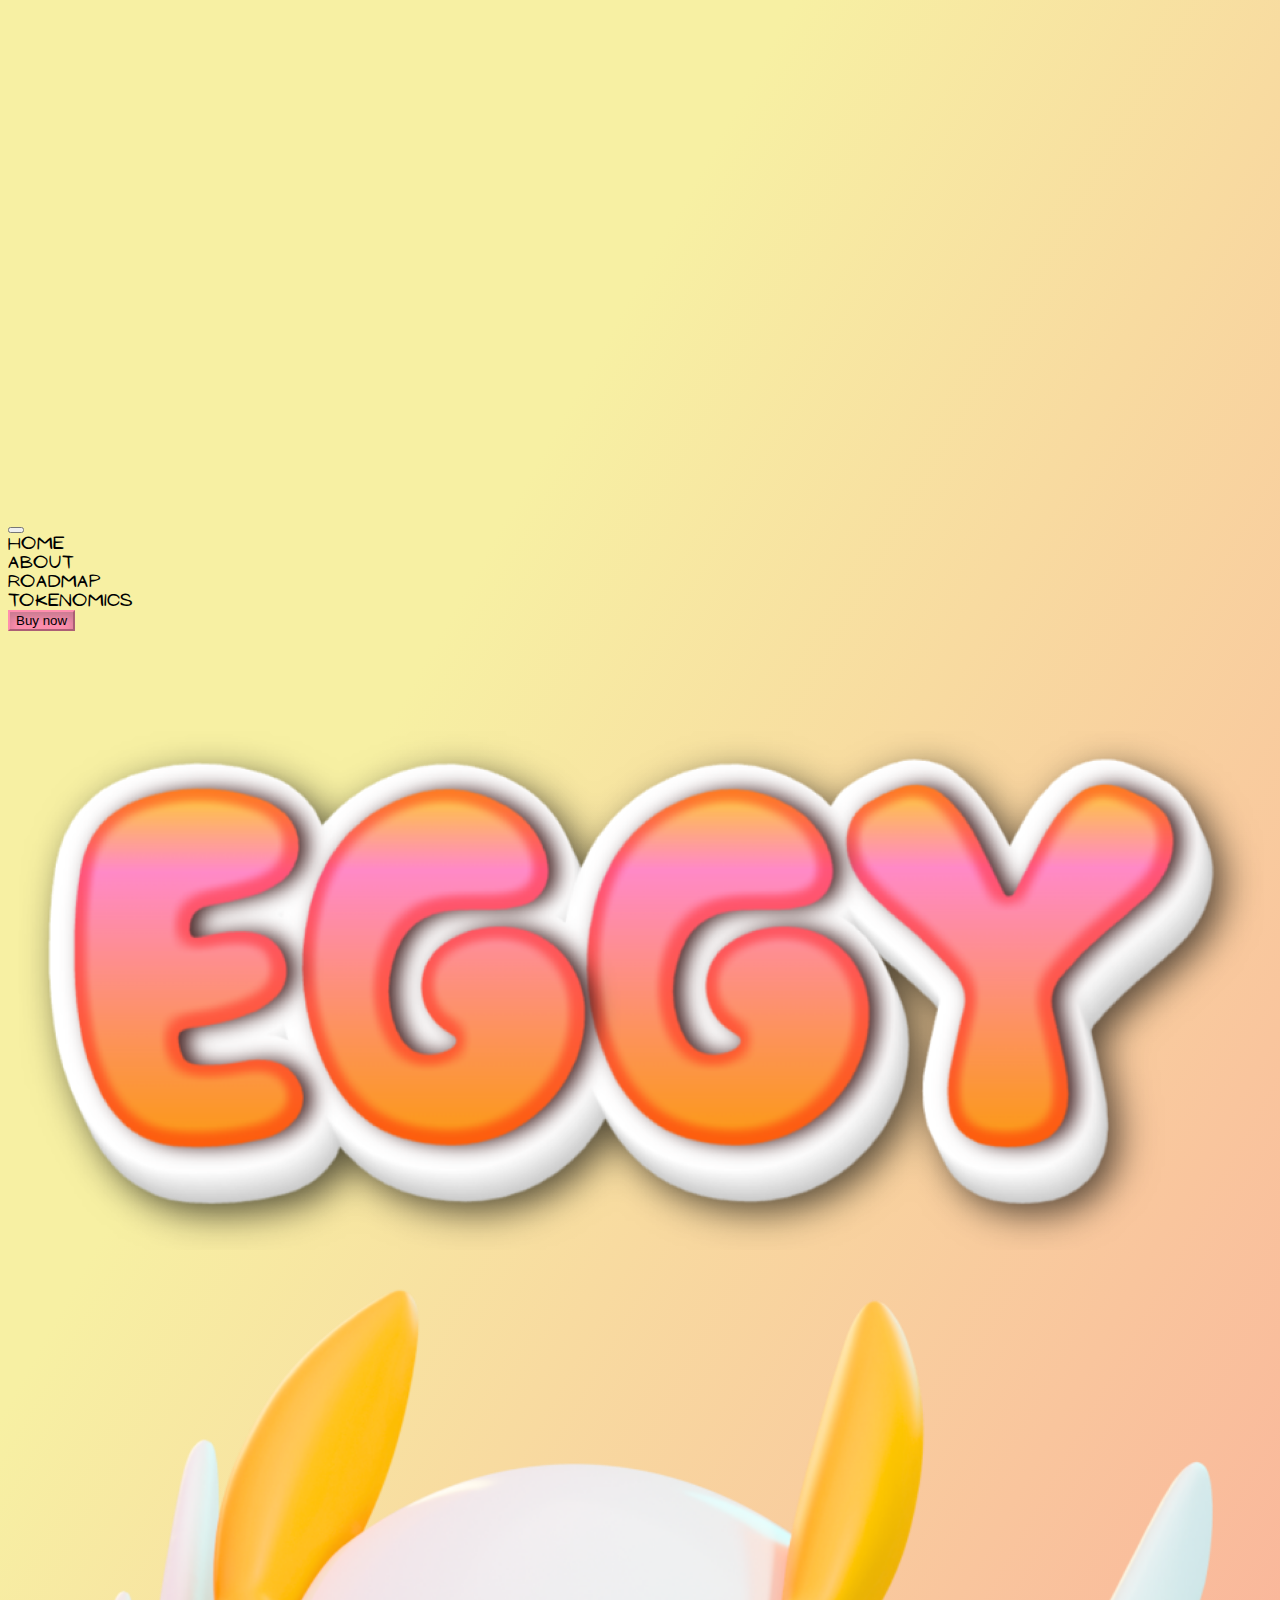
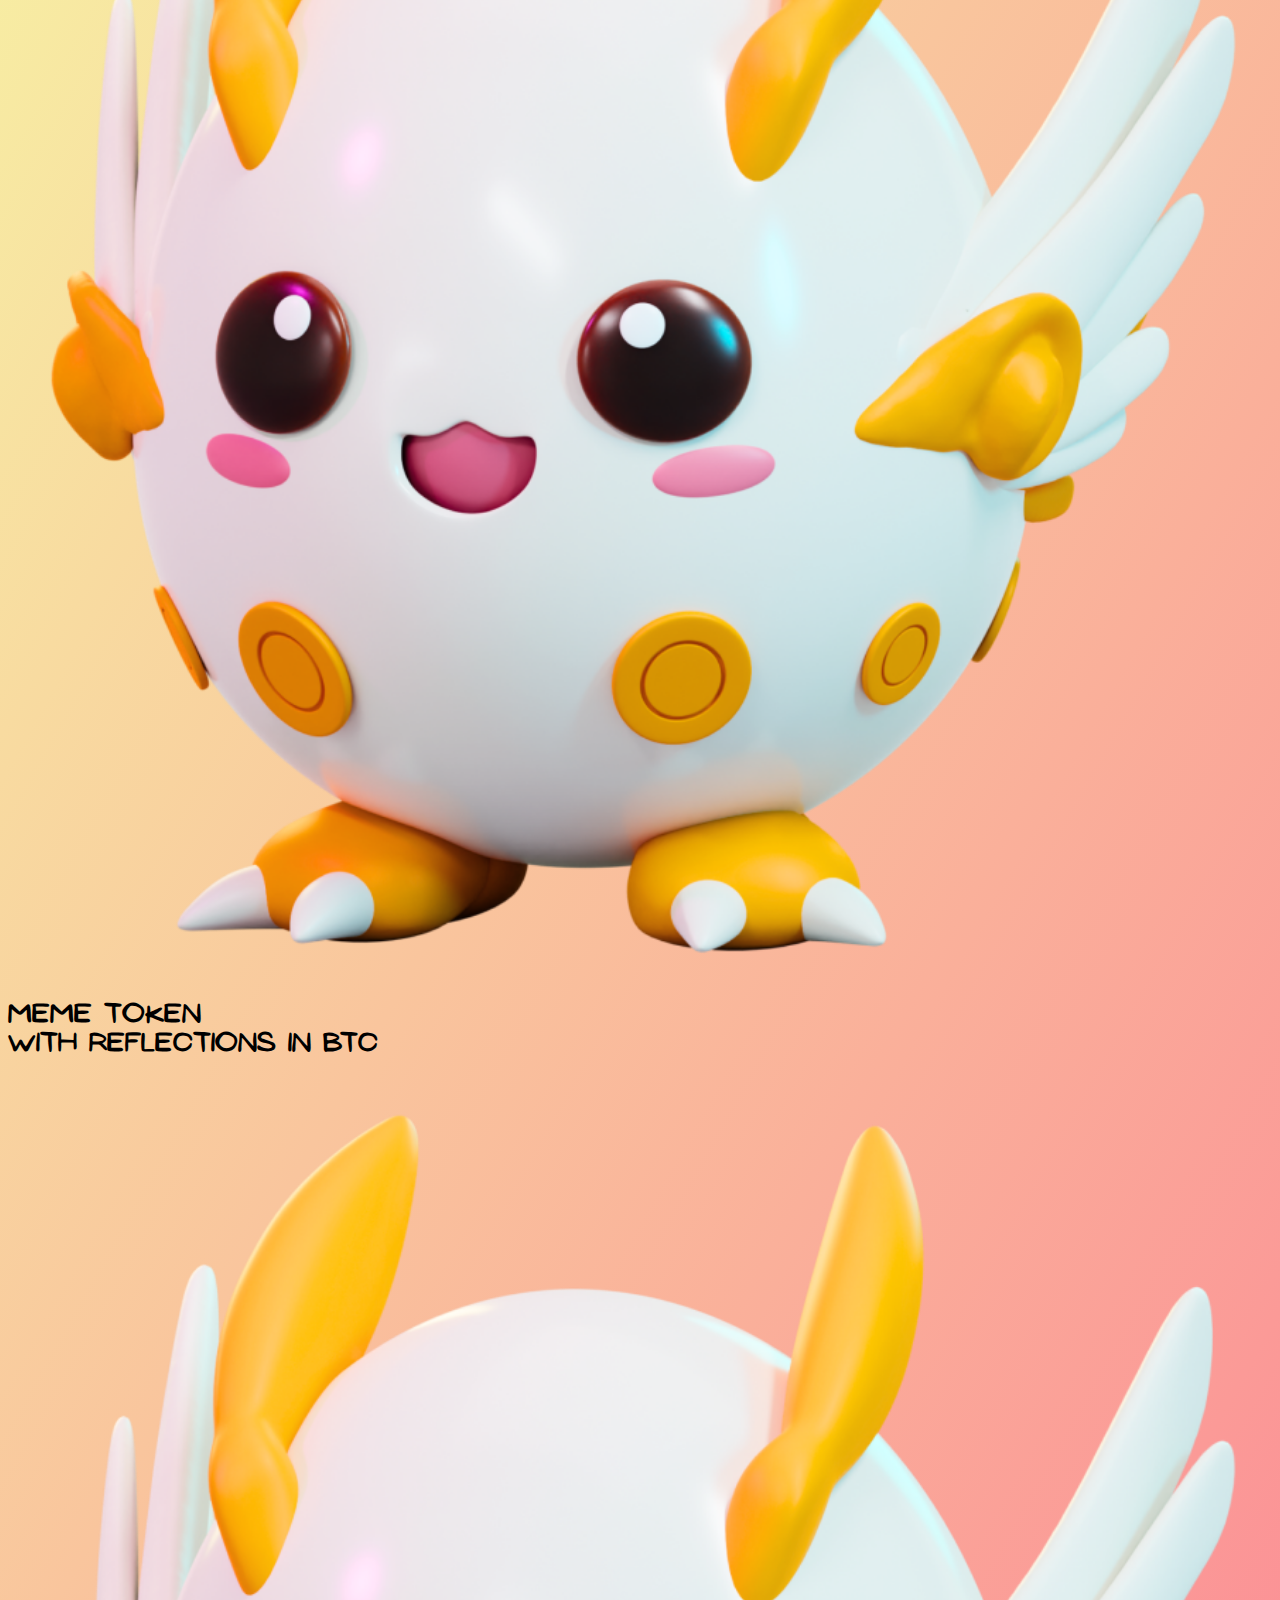
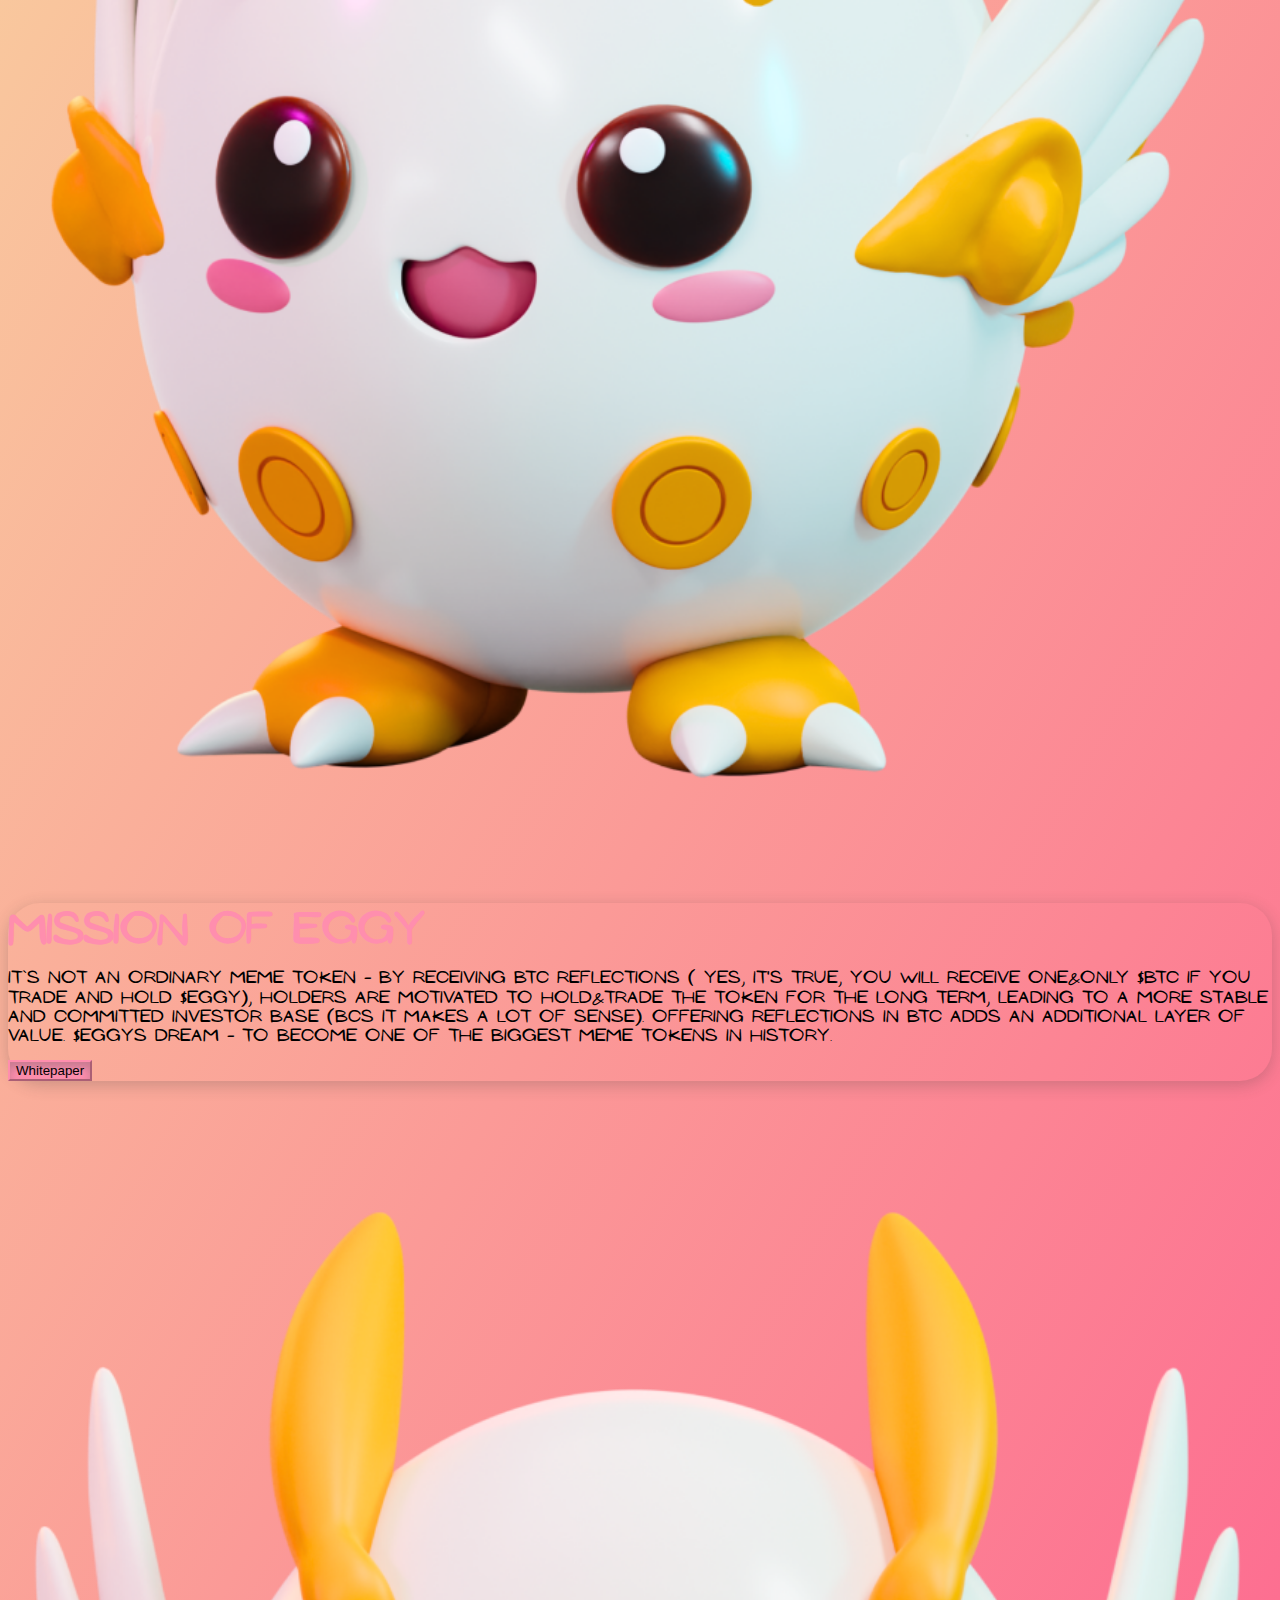
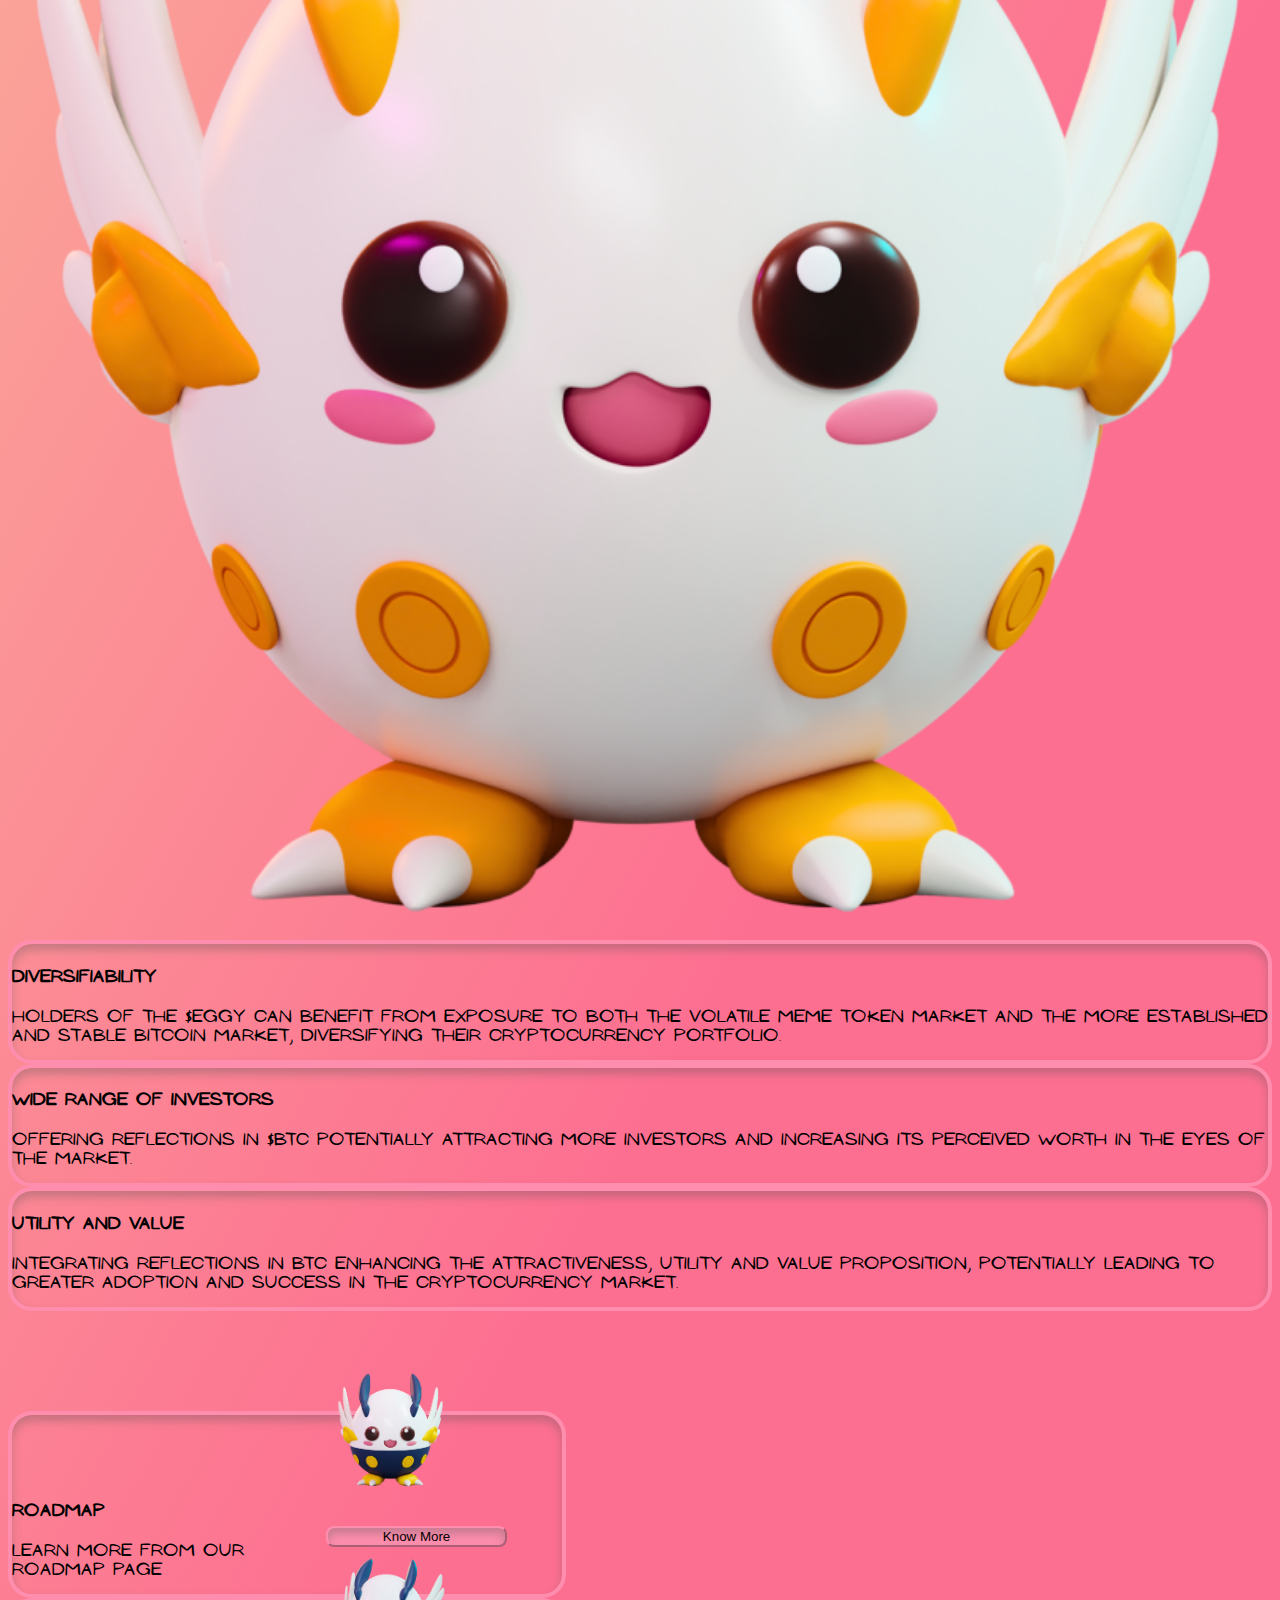
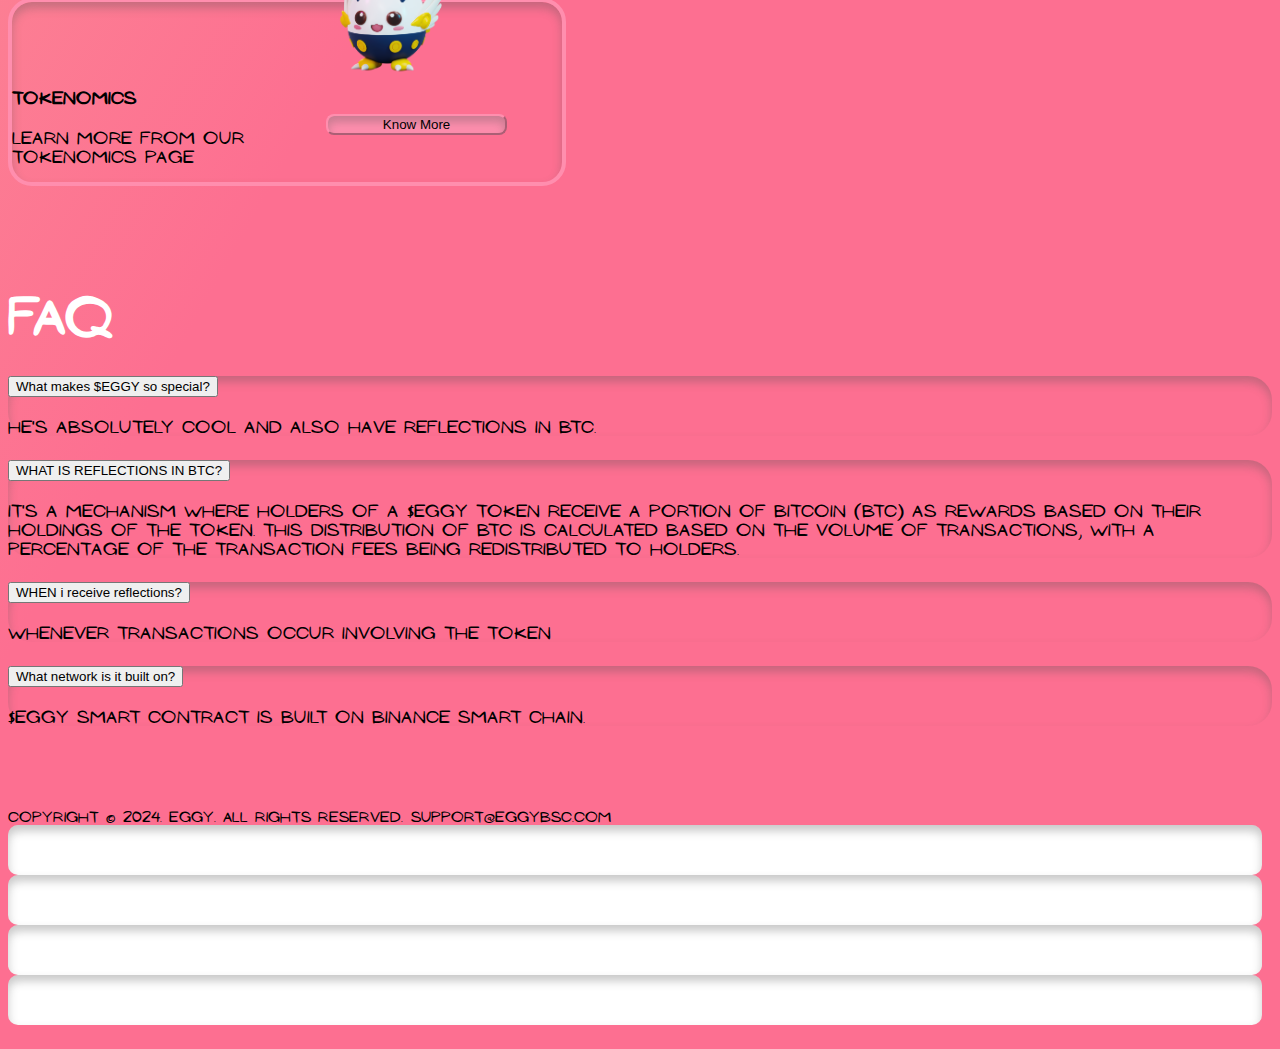
==== index.html @ 66d3662a "updated" ====
<html lang="en">
<head>
    <meta charset="UTF-8">
    <meta name="viewport" content="width=device-width, initial-scale=1.0">
    <title>EGGY</title>
    <link rel="stylesheet" href="https://cdnjs.cloudflare.com/ajax/libs/font-awesome/6.5.1/css/all.min.css" integrity="sha512-DTOQO9RWCH3ppGqcWaEA1BIZOC6xxalwEsw9c2QQeAIftl+Vegovlnee1c9QX4TctnWMn13TZye+giMm8e2LwA==" crossorigin="anonymous" referrerpolicy="no-referrer" />
    <link rel="stylesheet" href="https://cdn.jsdelivr.net/npm/bootstrap@4.6.2/dist/css/bootstrap.min.css" integrity="sha384-xOolHFLEh07PJGoPkLv1IbcEPTNtaed2xpHsD9ESMhqIYd0nLMwNLD69Npy4HI+N" crossorigin="anonymous">
    <link rel="stylesheet" href="style.css">
</head>
<body>

    <!-- Header -->
    <header class="position-sticky w-100">
        <div class="container">
            <nav class="navbar pl-0 navbar-expand-lg">
                <a class="navbar-brand" href="index.html"><img src="images/eggy.png" alt="" style="visibility: hidden;"></a>
                <button class="navbar-toggler" type="button" data-toggle="collapse" data-target="#navbarNav" aria-controls="navbarNav" aria-expanded="false" aria-label="Toggle navigation">
                  <span class="navbar-toggler-icon"> <div class="fa fa-bars text-primary"></div></span>
                </button>
                <div class="collapse navbar-collapse" id="navbarNav">
                  <ul class="navbar-nav ml-auto">
                    <li class="nav-item mr-3">
                      <a class="nav-link" href="#">Home</a>
                    </li>
                    <li class="nav-item mr-3">
                      <a class="nav-link" href="index.html#about">About</a>
                    </li>
                    <li class="nav-item mr-3">
                      <a href="roadmap.html" class="nav-link">Roadmap</a>
                    </li>
                    <li class="nav-item mr-3">
                      <a href="tokenomics.html" class="nav-link">Tokenomics</a>
                    </li>
                    <li class="nav-item mr-3">
                      <button class="btn btn-primary">Buy now</button>
                    </li>
                  </ul>
                </div>
            </nav> 
        </div>
    </header>

    <!-- Hero -->
    <div id="hero" class="pt-md-0">

      
        <div class="container d-flex align-items-center">
          <div class="row justify-content-center align-items-center">
            <div class="col-md-7 mt-4">
                <div class="text-img">
                    <img src="images/eggy.png" alt="">
                </div>

                <div class="hero-img d-md-none">
                  <img src="images/chicken.png" alt="">
              </div>
                <h2 class="mt-4 pl-md-4 text-center text-md-left">meme token <br> with reflections in BTC</h2>
            </div>
            <div class="col-md-5  mt-4">
                <div class="hero-img d-none d-md-block">
                    <img src="images/chicken.png" alt="">
                </div>
            </div>
          </div>
        </div>
    </div>



    <!-- section one -->
    <section id="about">
        <div class="container">
            <div class="bg-light py-5 px-4 m-0 shadow box mx-auto">
              <div class="">
                  <div class="text-primary mb-3 text-center about-text">Mission of Eggy</div>
                  <p class="my-4 text-center lead">It`s not an ordinary meme token - By receiving BTC reflections ( yes, it's true, you will receive one&only $btc if you trade and hold $eggy), holders are motivated to hold&trade the token for the long term, leading to a more stable and committed investor base (bcs it makes a lot of sense). Offering reflections in BTC adds an additional layer of value. $EGGYs dream - to become one of the biggest meme tokens in history.
                  </p>
                  <a href="images/WhitepaperEggy.pdf" target="_blank" class="text-center mx-auto d-block"> <button class="btn btn-primary">Whitepaper</button></a>
              </div>
            </div>
        </div>
    </section>

    <!-- section one -->
    <section>
        <div class="container">
            <div class="row justify-content-center align-items-center">
                <div class="col-md-6">
                    <div class="small-img">
                        <img src="images/small-chicken.png" alt="">
                    </div>
                </div>
                <div class="col-md-6">
                    <div class="feature p-4 mt-5 bg-light">
                        <h4 class="mb-3">Diversifiability</h4>
                        <p>Holders of the $EGGY can benefit from exposure to both the volatile meme token market and the more established and stable Bitcoin market, diversifying their cryptocurrency portfolio.</p>
                    </div>
                    <div class="feature p-4 mt-5 bg-light">
                        <h4 class="mb-3">Wide range of investors</h4>
                        <p>Offering reflections in $BTC potentially attracting more investors and increasing its perceived worth in the eyes of the market.</p>
                    </div>
                    <div class="feature p-4 mt-5 bg-light">
                        <h4 class="mb-3">Utility and value</h4>
                        <p>Integrating reflections in BTC enhancing the attractiveness, utility and value proposition, potentially leading to greater adoption and success in the cryptocurrency market.</p>
                    </div>
                </div>
            </div>
        </div>
    </section>



    <!-- Roadmap -->
    <!-- <section id="roadmap">
        <div class="container">
            <h1 class="my-5 text-center text-light heading">Roadmap</h1>
           
            <div class="d-flex justify-content-between maps">
                <div class="map bg-light">
                    <ul>
                        <li>Community building</li>
                        <li>Unique smart contract deployment </li>
                        <li>KYC and Contract Audit verification </li>
                        <li>Presale marketing campaign</li>
                        <li>Fairlaunch on Pinksale </li>
                    </ul>
                </div>
                <div class="map bg-light">
                    <ul>
                        <li>Pancakeswap launch</li>
                        <li>Listings on CMC and CG</li>
                        <li>Trending on Dextools</li>
                        <li>Moontok trending</li>
                        <li>Avedex trending</li>
                        <li>Launch marketing campaign Kols</li>
                    </ul>
                </div>
                <div class="map bg-light">
                    <ul>
                        <li>Twitter campaign</li>
                        <li>Worldwide community expansion </li>
                        <li>CMC and CG trending</li>
                        <li>Dexscreener & Dexview trending</li>
                        <li>Campaign with influencers</li>
                        <li>Partnership with popular meme projects</li>
                        <li>YouTube marketing campaign</li>
                        <li>CEX listings</li>
                    </ul>
                </div>
                <div class="map bg-light">
                    <ul>
                        <li>Press release</li>
                        <li>T1 CEX listings</li>
                        <li>More partnerships</li>
                        <li>DAO and governance development</li>
                    </ul>
                </div>
            </div>

            <div class="roadmap-line"></div>
        </div>
    </section> -->



    <!--Roadmap and Tokenomics -->
    <section id="tokenomics">
        <div class="container">
            <div class="row m-0 align-items-center">
                
                <div class="feature token-feature p-4 mt-5 bg-light mx-auto col-md-6 ">
                    <div class="content mr-2">
                        <h4 class="mb-3">Roadmap</h4>
                        <p>Learn more from our roadmap page</p>
                    </div>
                    <div>
                        <a href="roadmap.html"> <button class="btn btn-primary btn-block">Know More <i class="fa fa-arrow-right"></i></button></a>
                    </div>
                    <div class="small-img">
                        <img src="images/token1.PNG" alt="">
                    </div>
                </div>

                <div class="feature token-feature p-4 mt-5 bg-light mx-auto col-md-6">
                    <div class="content mr-2">
                        <h4 class="mb-3">Tokenomics</h4>
                        <p>Learn more from our tokenomics page</p>
                    </div>
                    <div>
                        <a href="tokenomics.html"> <button class="btn btn-primary btn-block">Know More <i class="fa fa-arrow-right"></i></button></a>
                    </div>
                    <div class="small-img">
                        <img src="images/token2.PNG" alt="">
                    </div>
                </div>

            </div>
        </div>
    </section>

    <!-- FAQ -->
    <div id="faq">
        <div class="container">
            <h2 class="text-center heading mb-4">FAQ</h2>


            <div class="accordion" id="accordionExample">
                <div class="card">
                  <div class="card-header" id="headingOne">
                    <h2 class="mb-0">
                      <button class="btn btn-link btn-block text-left" type="button" data-toggle="collapse" data-target="#collapseOne" aria-expanded="true" aria-controls="collapseOne">
                        What makes $EGGY so special?
                      </button>
                    </h2>
                  </div>
              
                  <div id="collapseOne" class="collapse show " aria-labelledby="headingOne" data-parent="#accordionExample">
                    <div class="card-body">
                        He's absolutely cool and also have reflections in BTC.
                    </div>
                  </div>
                </div>
                <div class="card">
                  <div class="card-header" id="headingTwo">
                    <h2 class="mb-0">
                      <button class="btn btn-link btn-block text-left collapsed" type="button" data-toggle="collapse" data-target="#collapseTwo" aria-expanded="false" aria-controls="collapseTwo">
                        WHAT IS REFLECTIONS IN BTC?
                      </button>
                    </h2>
                  </div>
                  <div id="collapseTwo" class="collapse" aria-labelledby="headingTwo" data-parent="#accordionExample">
                    <div class="card-body">
                        IT'S A MECHANISM WHERE HOLDERS OF A $EGGY TOKEN RECEIVE A PORTION OF BITCOIN (BTC) AS REWARDS BASED ON THEIR HOLDINGS OF THE TOKEN. THIS DISTRIBUTION OF BTC IS CALCULATED BASED ON THE VOLUME OF TRANSACTIONS, WITH A PERCENTAGE OF THE TRANSACTION FEES BEING REDISTRIBUTED TO HOLDERS.
                    </div>
                  </div>
                </div>
                <div class="card">
                  <div class="card-header" id="headingThree">
                    <h2 class="mb-0">
                      <button class="btn btn-link btn-block text-left collapsed" type="button" data-toggle="collapse" data-target="#collapseThree" aria-expanded="false" aria-controls="collapseThree">
                        WHEN i receive reflections?
                      </button>
                    </h2>
                  </div>
                  <div id="collapseThree" class="collapse" aria-labelledby="headingThree" data-parent="#accordionExample">
                    <div class="card-body">
                        whenever transactions occur involving the token
                    </div>
                  </div>
                </div>
                <div class="card">
                  <div class="card-header" id="headingFour">
                    <h2 class="mb-0">
                      <button class="btn btn-link btn-block text-left collapsed" type="button" data-toggle="collapse" data-target="#collapseFour" aria-expanded="false" aria-controls="collapseFour">
                        What network is it built on?
                      </button>
                    </h2>
                  </div>
                  <div id="collapseFour" class="collapse" aria-labelledby="headingFour" data-parent="#accordionExample">
                    <div class="card-body">
                        $EGGY smart contract is built on Binance Smart Chain.
                    </div>
                  </div>
                </div>
              </div>
        </div>
    </div>


    
    <!-- Footer -->
    <footer>
        <div class="container mt-5">

            <!-- more -->
            <div class="more text-white px-3 py-2 mt-5">
                <div class="d-flex align-items-center flex-wrap justify-content-between">
                    <small>Copyright © 2024. Eggy. All rights reserved.</small>
                    <small>support@eggybsc.com</small>
                    <div class="d-flex align-items-center mt-4 mt-md-0">
                        <a href="https://twitter.com/EGGY_BSC" target="_blank" class="nav-link "><i class="fa-brands fa-x-twitter"></i></a>
                        <a href="https://t.me/Eggy_BSC" target="_blank" class="nav-link "><i class="fa-brands fa-telegram"></i></a>
                        <a href="https://discord.gg/SbaQJDQE" target="_blank" class="nav-link "><i class="fa-brands fa-discord"></i></a>
                        <a href="https://medium.com/@eggybsc" target="_blank" class="nav-link "><i class="fa-brands fa-medium"></i></a>
                    </div>

                </div>
            </div>
        </div>
    </footer>



    <script src="app.js"></script>
    <script src="https://cdn.jsdelivr.net/npm/jquery@3.5.1/dist/jquery.slim.min.js" integrity="sha384-DfXdz2htPH0lsSSs5nCTpuj/zy4C+OGpamoFVy38MVBnE+IbbVYUew+OrCXaRkfj" crossorigin="anonymous"></script>
    <script src="https://cdn.jsdelivr.net/npm/bootstrap@4.6.2/dist/js/bootstrap.bundle.min.js" integrity="sha384-Fy6S3B9q64WdZWQUiU+q4/2Lc9npb8tCaSX9FK7E8HnRr0Jz8D6OP9dO5Vg3Q9ct" crossorigin="anonymous"></script>
</body>
</html>
---- style.css ----
:root {
  --primary-color: #ff8eae;
  --dark-color: #000;
  --light-color: #fff;
}

html {
  scroll-behavior: smooth !important;
}

@font-face {
  font-family: "Ananias";
  src: url("font/nf-ananias-regular.ttf"); /* Modern Browsers */
}

/* General */
body {
  background: linear-gradient(119.33deg, #f7f0a3 14.56%, #fd6f91 72.71%);
  color: var(--light-color);
  font-family: "Ananias", sans-serif;
  color: var(--dark-color);
  text-transform: uppercase;
}

ul {
  list-style: none;
  padding: 0;
  margin: 0;
}

h1 {
  margin-bottom: 2rem;
}

img {
  width: 100%;
}

a,
a:hover {
  color: var(--dark-color);
  text-decoration: none;
}

.btn {
  transition: 0.4s;
  box-shadow: 0px 6px 10px 0px #54545452 inset;
}

.text-primary {
  color: var(--primary-color) !important;
}

.heading {
  font-size: 3rem;
  margin-block: 2rem;
  color: var(--light-color);
}

.btn-primary,
  .btn-primary:hover,
  .btn-primary:focus,
  .btn-primary:active
  /* .map:hover,
  .map:hover::before,
  .map:hover::after*/ {
  color: var(--bg-color);
  background: var(--primary-color);
  border-color: var(--primary-color);
}

.btn-primary:hover {
  opacity: 0.8;
}

.btn-outline-primary {
  color: var(--primary-color);
  border-color: var(--primary-color);
}

.btn-outline-primary:hover {
  background-color: var(--primary-color);
  border-color: var(--primary-color);
}

section,
#faq {
  margin-top: 100px;
}

/* Header */
header {
  z-index: 100;
  transition: 0.4s;
  top: 0;
}

.header-bg {
  transition: 0.4s;
  background: linear-gradient(transparent, rgba(255, 255, 255, 0.1));
  backdrop-filter: blur(7px);
  border-bottom: solid 1px var(--primary-color);
}

.navbar-brand {
  width: 100px;
}

.nav-link {
  color: var(--dark-color);
  transition: 0.4s;
}

.nav-link:hover {
  color: var(--primary-color);
}

/* Hero */
#hero {
  padding-top: 100px;
}

#hero h1 {
  font-size: 3rem;
}

.text-border {
  color: var(--bg-color);
  font-size: 50px;
  -webkit-text-stroke-width: 1px;
  -webkit-text-stroke-color: var(--primary-color);
}

.arrow {
  width: 23px;
  height: 23px;
}

/* Section One */

#about .box {
  box-shadow: 0px 4px 16px 0px #3a3a3a3d;
  border-radius: 32px;
}

.about-text {
  font-size: 2.5rem;
  font-weight: bold;
}


/* Features */
.feature {
  box-shadow: 0px 6px 10px 0px #54545452 inset;
  border-radius: 24px;
  border: 4px solid #ff8eae;
}

/* Roadmap */
#roadmap {
  margin-top: 100px;
}

.roadmap-line {
  margin-top: 3rem;
  width: 100%;
  height: 8px;
  background-color: var(--light-color);
  box-shadow: 0px 6px 10px 0px #54545452 inset;
}

.maps {
  gap: 20px;
}

.map {
  padding: 1rem;
  border-radius: 10px;
  position: relative;
}

.map::before {
  position: absolute;
  width: 32px;
  height: 32px;
  content: "";
  bottom: -68px;
  left: 40px;
  border-radius: 50%;
  box-shadow: 0px 6px 10px 0px #54545452 inset;
  background: #ffbf18;
}

.map ul {
  list-style: disc;
  padding-left: 1rem;
}

/* Tokenomics */
.token-feature {
    padding-top: 4rem !important;
  max-width: 550px;
  position: relative;
  display: flex;
  flex-wrap: wrap;
  justify-content: space-between;
  align-items: center;
}

.token-feature .content {
    flex: 2;
}

.token-feature div {
    flex: 1.5;
}

.token-feature .btn {
    border-radius: .5rem !important;
    min-width: 180.60px !important;
}

.token-feature .small-img {
    position: absolute;
    width: 120px;
    top: -50px;
    right: 20%;
}

.token-img {
  max-width: 400px;
}

.circle {
  width: 32px;
  height: 32px;
  box-shadow: 0px 6px 10px 0px #00000052 inset;
  border-radius: 50%;

}

.circle-1{
  background: #FE8F88;
}
.circle-2{
  background: #FFC318;
}
.circle-3{
  background: #FF8BB4;
}
/* FAQ */
.card {
  box-shadow: 0px 6px 10px 0px #54545452 inset;
  margin-bottom: 1.5rem;
  border-radius: 24px !important;
}
.card-header {
  border: none;
}

.card .btn:focus {
  box-shadow: none !important;
}

.card .btn-link {
  color: var(--dark-color);
  box-shadow: none;
}
.card .btn-link:hover,
.card .btn-link:focus {
  color: var(--primary-color);
  text-decoration: none;
}

/* Footer */

footer {
    margin-top: 5rem;
    padding-bottom: 1rem;
}

footer .nav-link {
  background-color: var(--light-color);
  box-shadow: 0px 6px 10px 0px #54545452 inset !important;
  display: flex !important;
  justify-content: center;
  align-items: center;
  margin-right: 10px;
  font-size: 1.5rem;
  height: 50px;
  height: 50px;
  border-radius: 10px;
  cursor: pointer;
}



@media (max-width: 576px) {
  #hero h5 {
    text-align: center;
  }
}

@media (max-width: 768px) {
  body {
    font-size: 0.75rem;
  }

  .navbar-brand {
    width: 70px;
  }

  #hero {
    padding-top: 50px;
    height: auto;
  }

  .about-text {
    font-size: 2rem;
  }

  .text-img,
  .hero-img,
  .small-img,
  .token-img {
    max-width: 400px;
    margin-inline: auto;
  }
  
  

  .heading {
    font-size: 2rem;
  }

  h4 {
    font-size: 1.2rem;
  }

}

@media (max-width: 992px) {
  #about {
    background-position: right;
  }

  #about::before {
    background-color: rgba(18, 18, 18, 0.8);
  }

  .maps {
    flex-direction: column !important;
    border-left: 5px solid var(--light-color);
    padding-left: 2rem;
  }

  .map::before {
    top: 20px;
    left: -48px;
    height: 28px;
    width: 28px;
  }

  .roadmap-line {
    display: none;
  }
}

@media (max-width: 576px) {
  .address {
    max-width: 100%;
  }
}

@media (max-width: 1200px) {
  .address {
    max-width: 100%;
  }
}
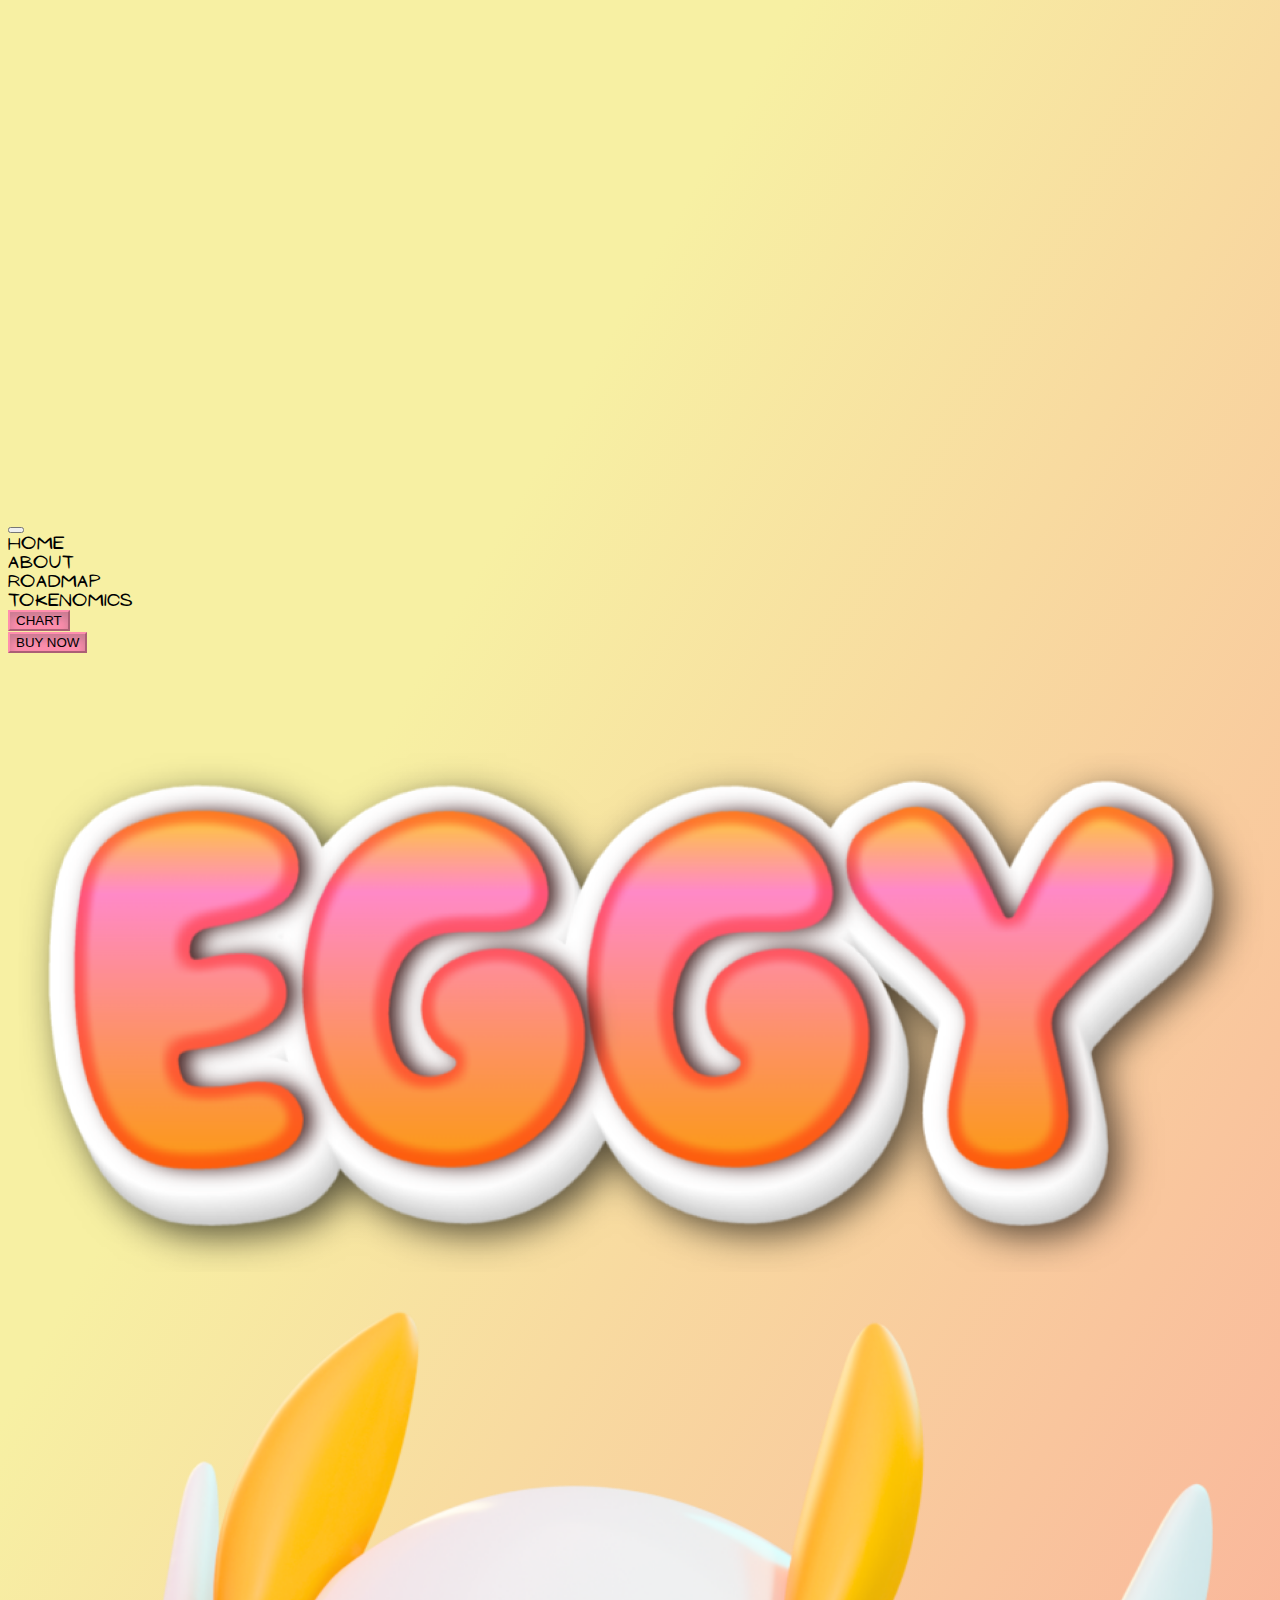
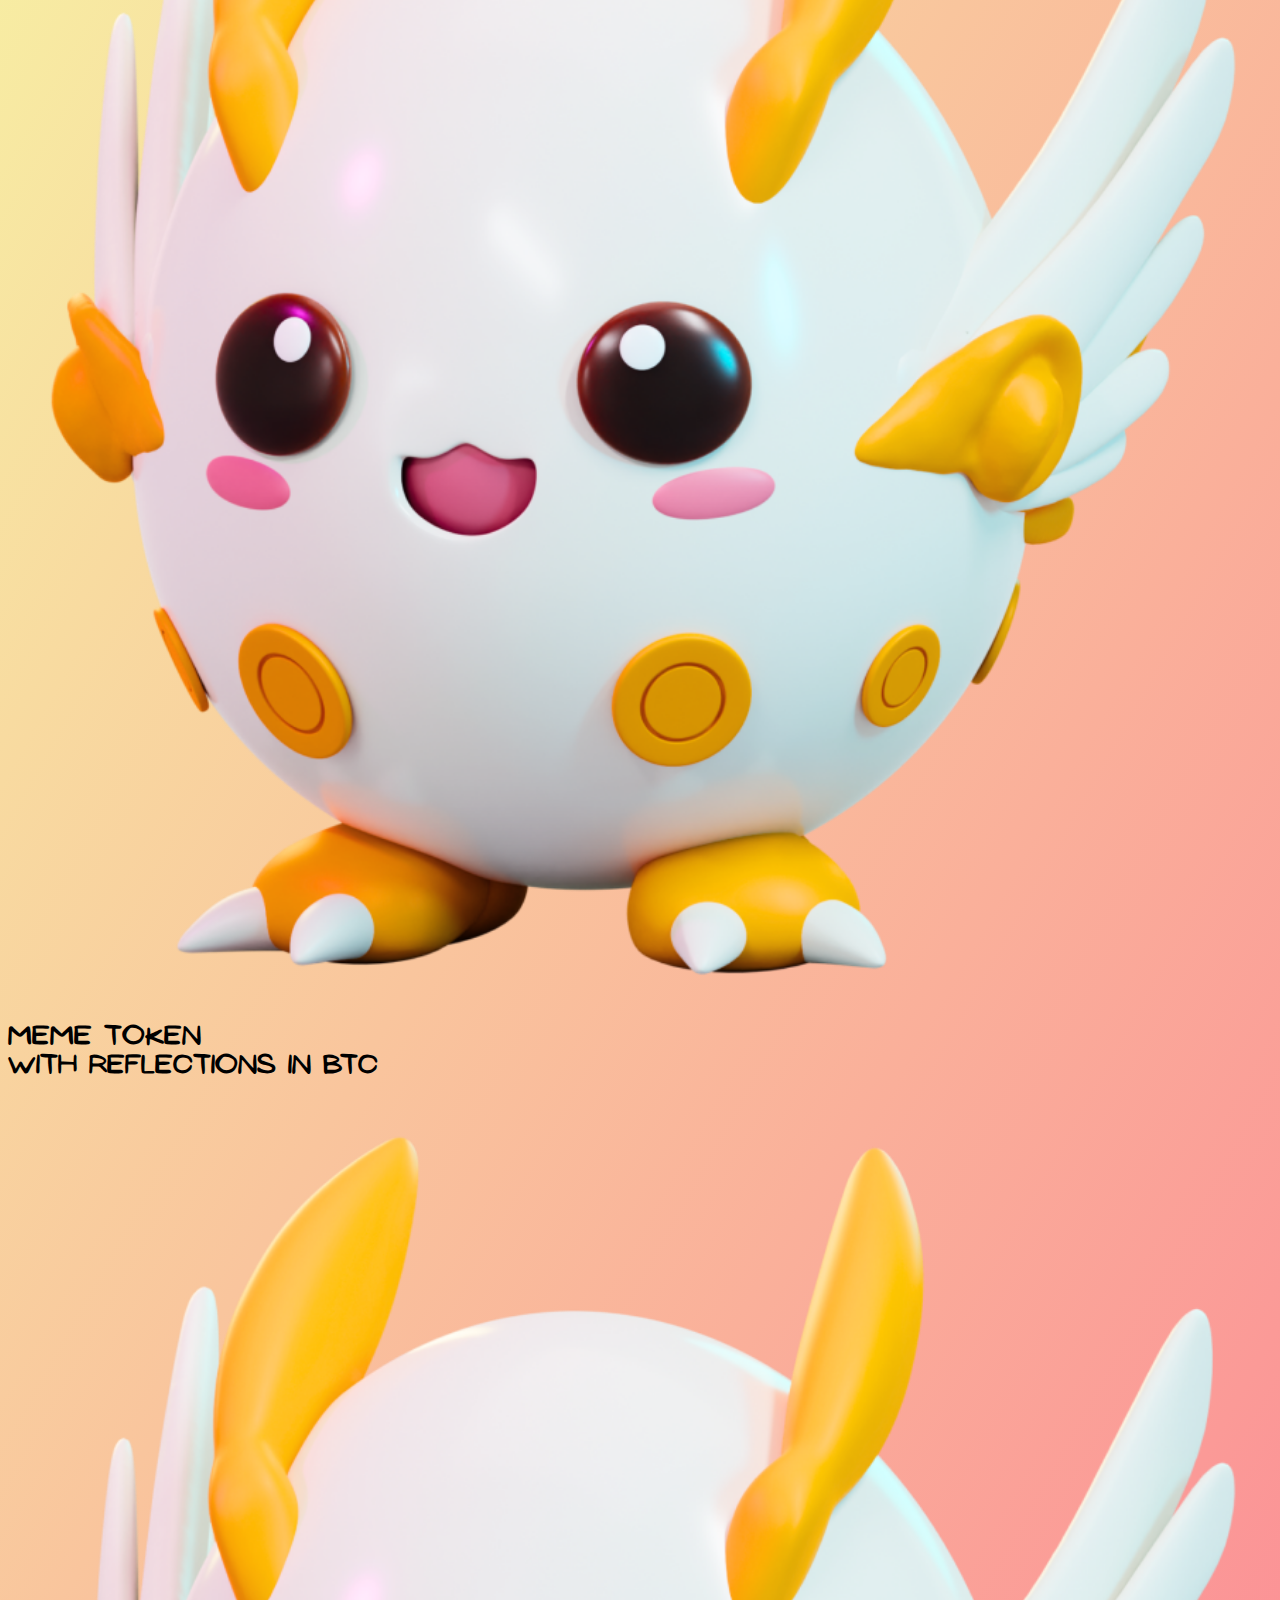
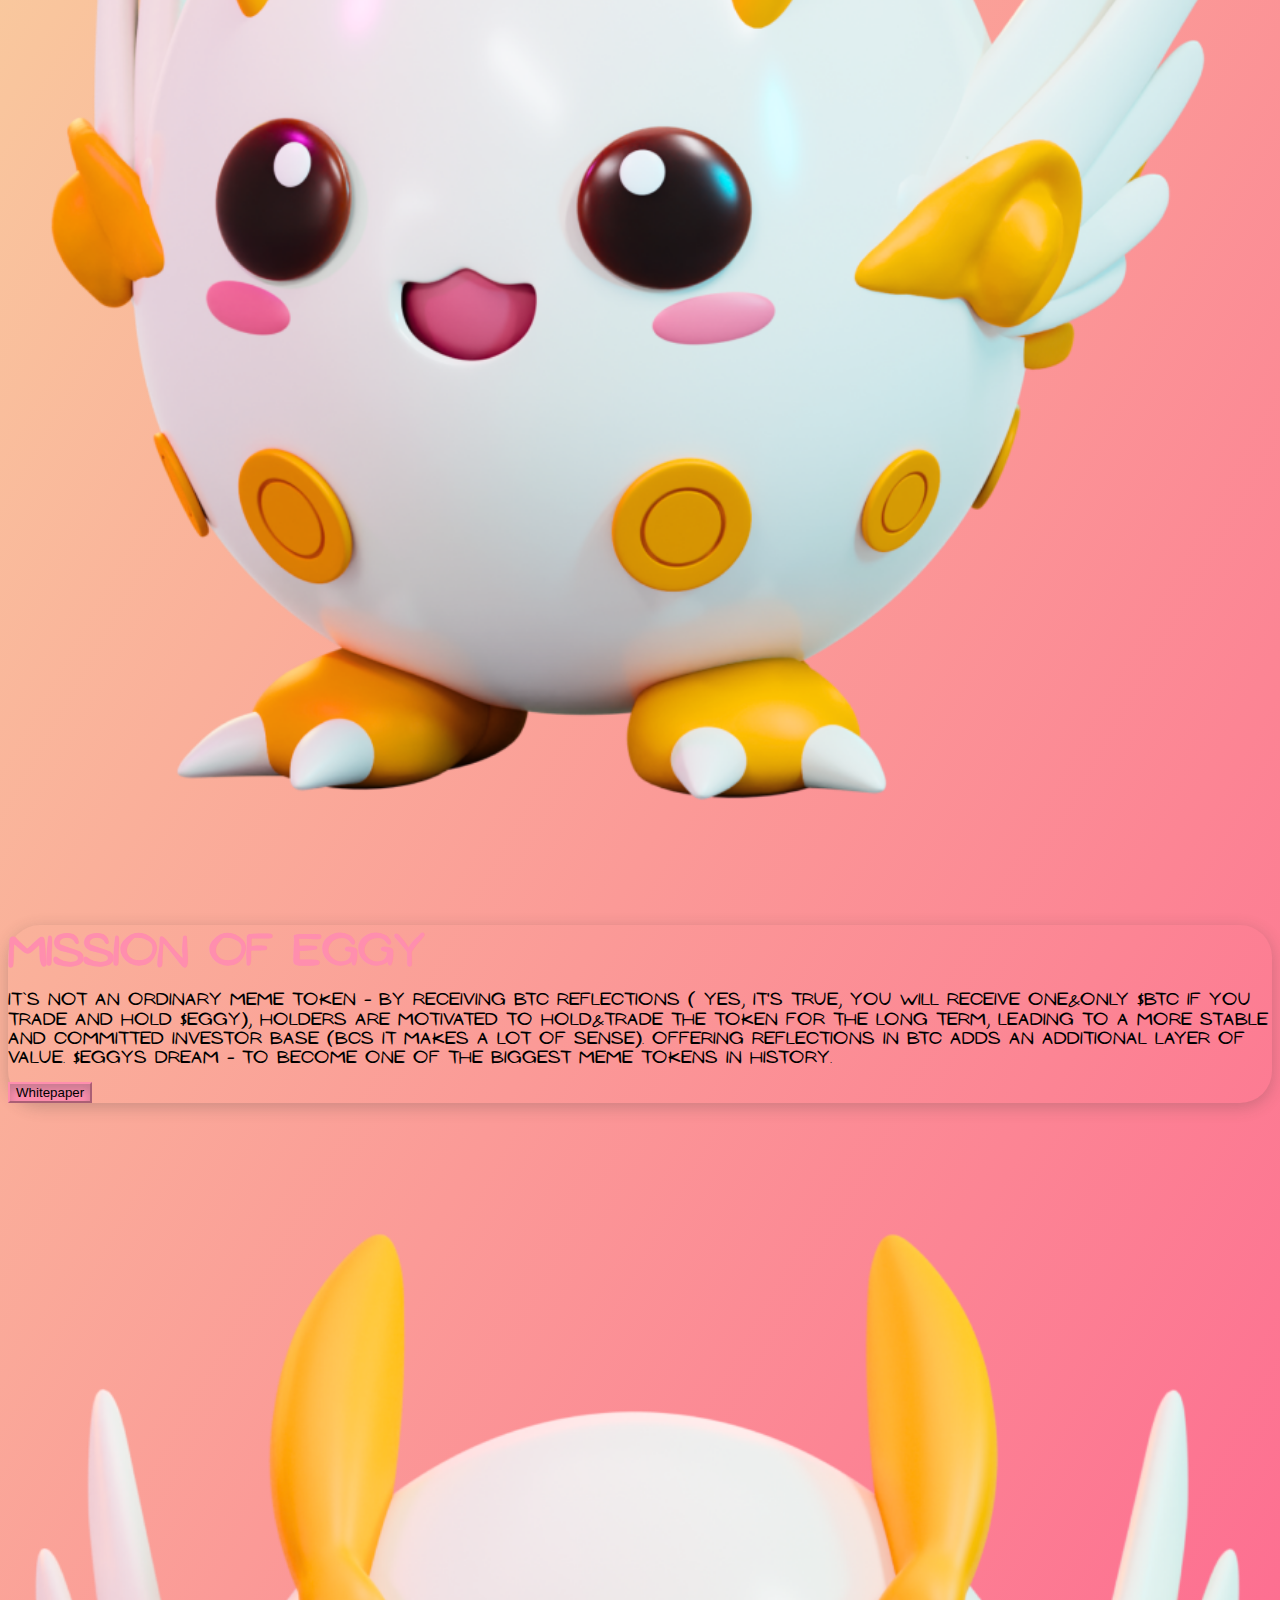
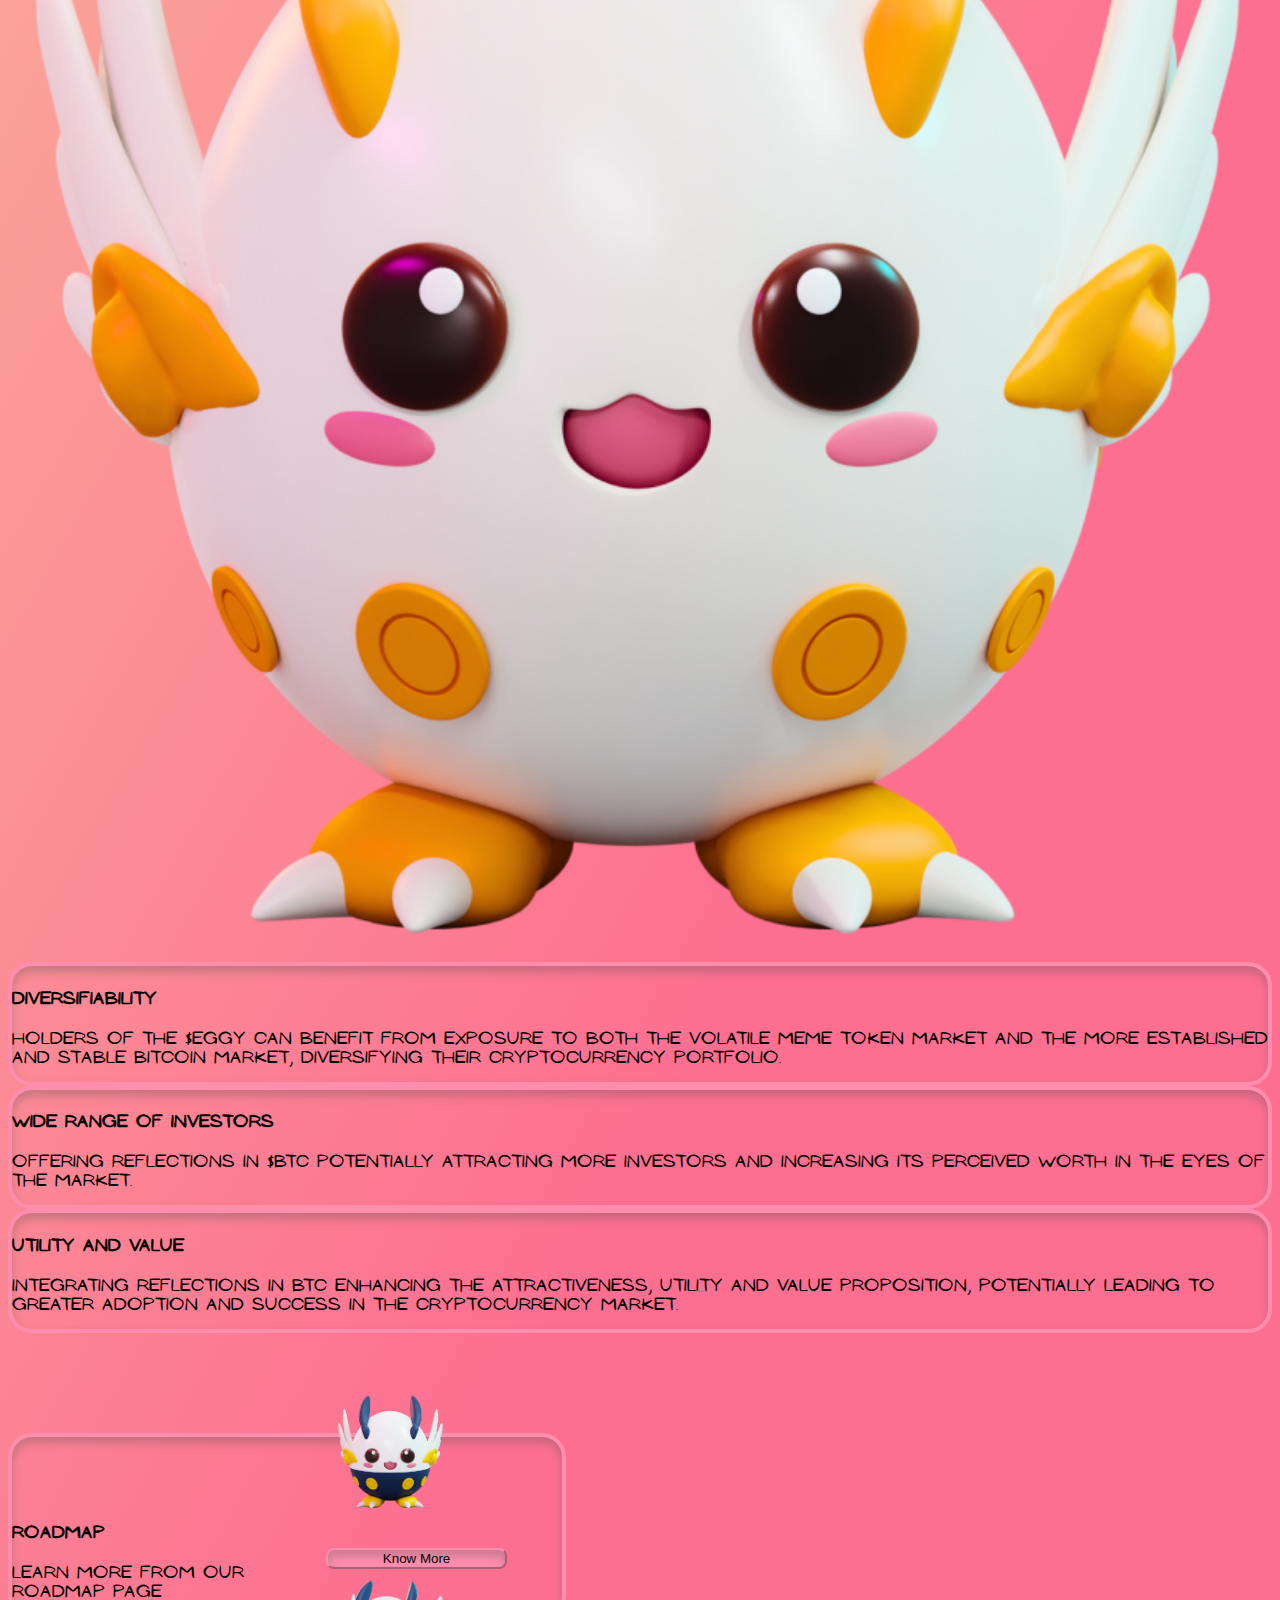
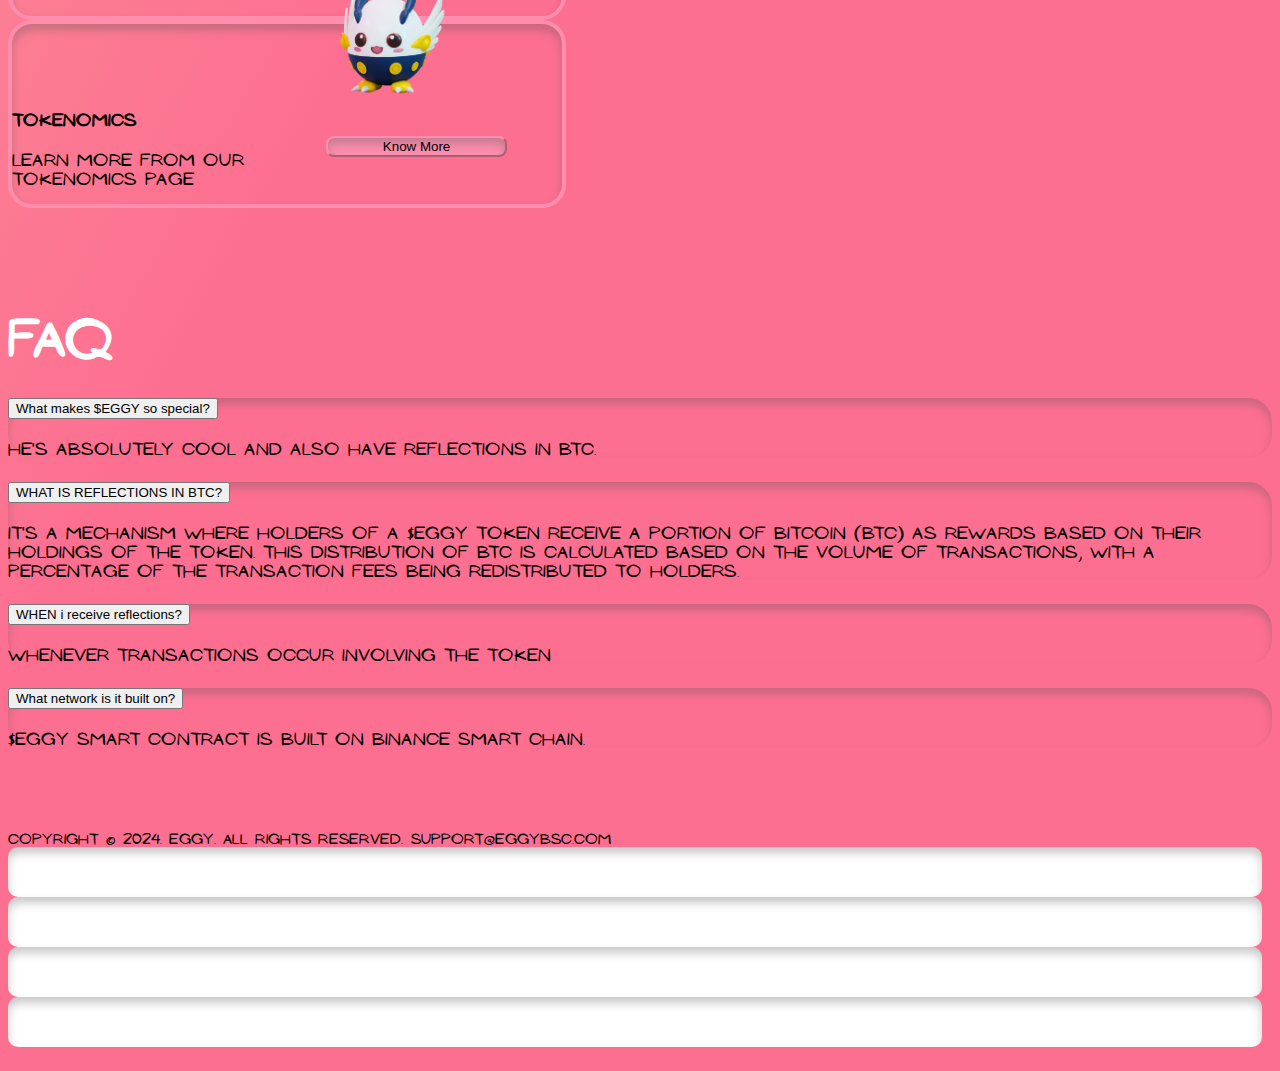
==== commit c8296f3f: "further updates" ====
--- a/index.html
+++ b/index.html
@@ -4,6 +4,7 @@
     <meta name="viewport" content="width=device-width, initial-scale=1.0">
     <title>EGGY</title>
     <link rel="stylesheet" href="https://cdnjs.cloudflare.com/ajax/libs/font-awesome/6.5.1/css/all.min.css" integrity="sha512-DTOQO9RWCH3ppGqcWaEA1BIZOC6xxalwEsw9c2QQeAIftl+Vegovlnee1c9QX4TctnWMn13TZye+giMm8e2LwA==" crossorigin="anonymous" referrerpolicy="no-referrer" />
+    <link rel="icon" type="image/x-icon" href="favicon.ico">
     <link rel="stylesheet" href="https://cdn.jsdelivr.net/npm/bootstrap@4.6.2/dist/css/bootstrap.min.css" integrity="sha384-xOolHFLEh07PJGoPkLv1IbcEPTNtaed2xpHsD9ESMhqIYd0nLMwNLD69Npy4HI+N" crossorigin="anonymous">
     <link rel="stylesheet" href="style.css">
 </head>
@@ -32,7 +33,9 @@
                       <a href="tokenomics.html" class="nav-link">Tokenomics</a>
                     </li>
                     <li class="nav-item mr-3">
-                      <button class="btn btn-primary">Buy now</button>
+                      <a href="https://www.dextools.io/app/en/bnb/pair-explorer/0xb39916206f0999903061fef9170f6aa867007126?t=1710683886240"><button class="btn btn-primary">CHART</button></a>
+                    <li class="nav-item mr-3">
+                      <a href="https://pancakeswap.finance/swap?outputCurrency=BNB&inputCurrency=0xe19c0ed160f27f3A1a004C4BD8971281Fa8d31ED"><button class="btn btn-primary">BUY NOW</button></a>
                     </li>
                   </ul>
                 </div>
--- a/style.css
+++ b/style.css
@@ -1,3 +1,5 @@
+@import url('https://fonts.googleapis.com/css2?family=Open+Sans:ital,wght@0,300..800;1,300..800&display=swap');
+
 :root {
   --primary-color: #ff8eae;
   --dark-color: #000;
@@ -293,6 +295,10 @@
   cursor: pointer;
 }
 
+.address {
+  font-family: "Open Sans", sans-serif;
+}
+
 
 
 @media (max-width: 576px) {
@@ -366,14 +372,3 @@
   }
 }
 
-@media (max-width: 576px) {
-  .address {
-    max-width: 100%;
-  }
-}
-
-@media (max-width: 1200px) {
-  .address {
-    max-width: 100%;
-  }
-}
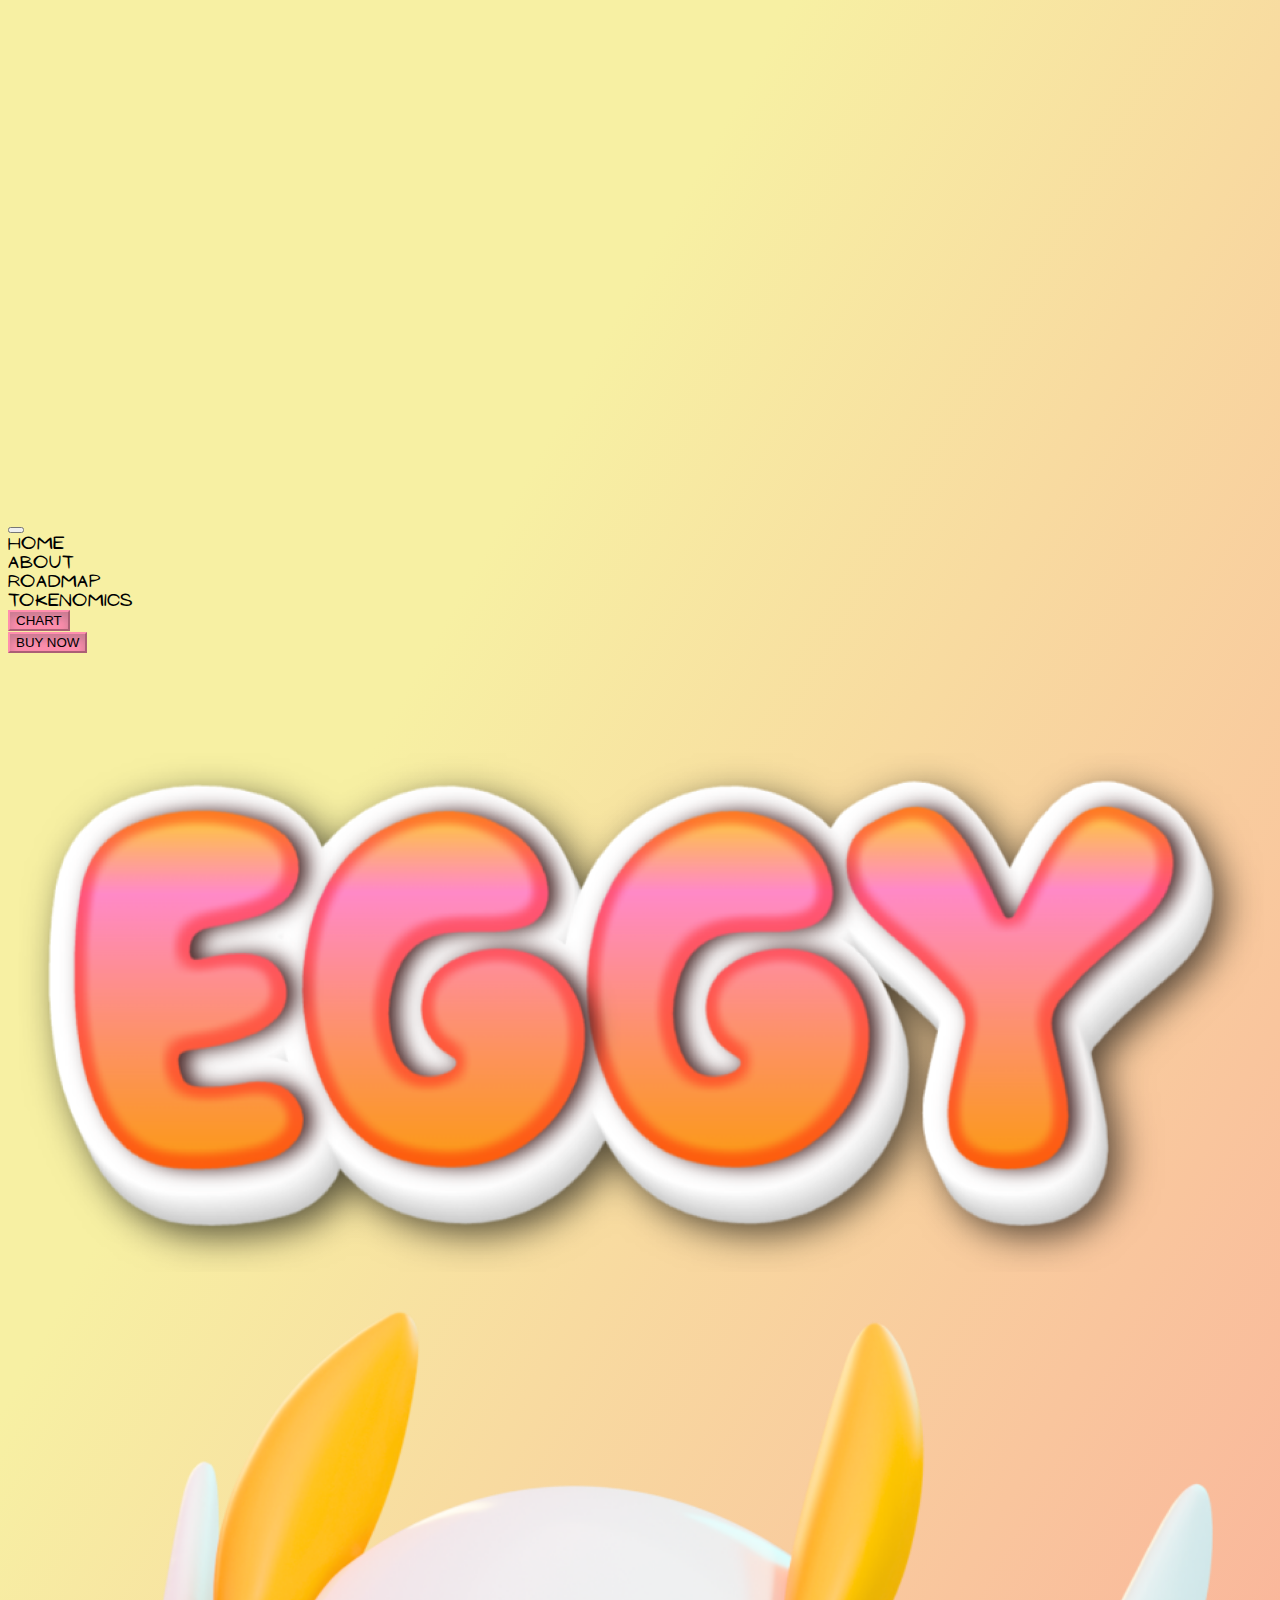
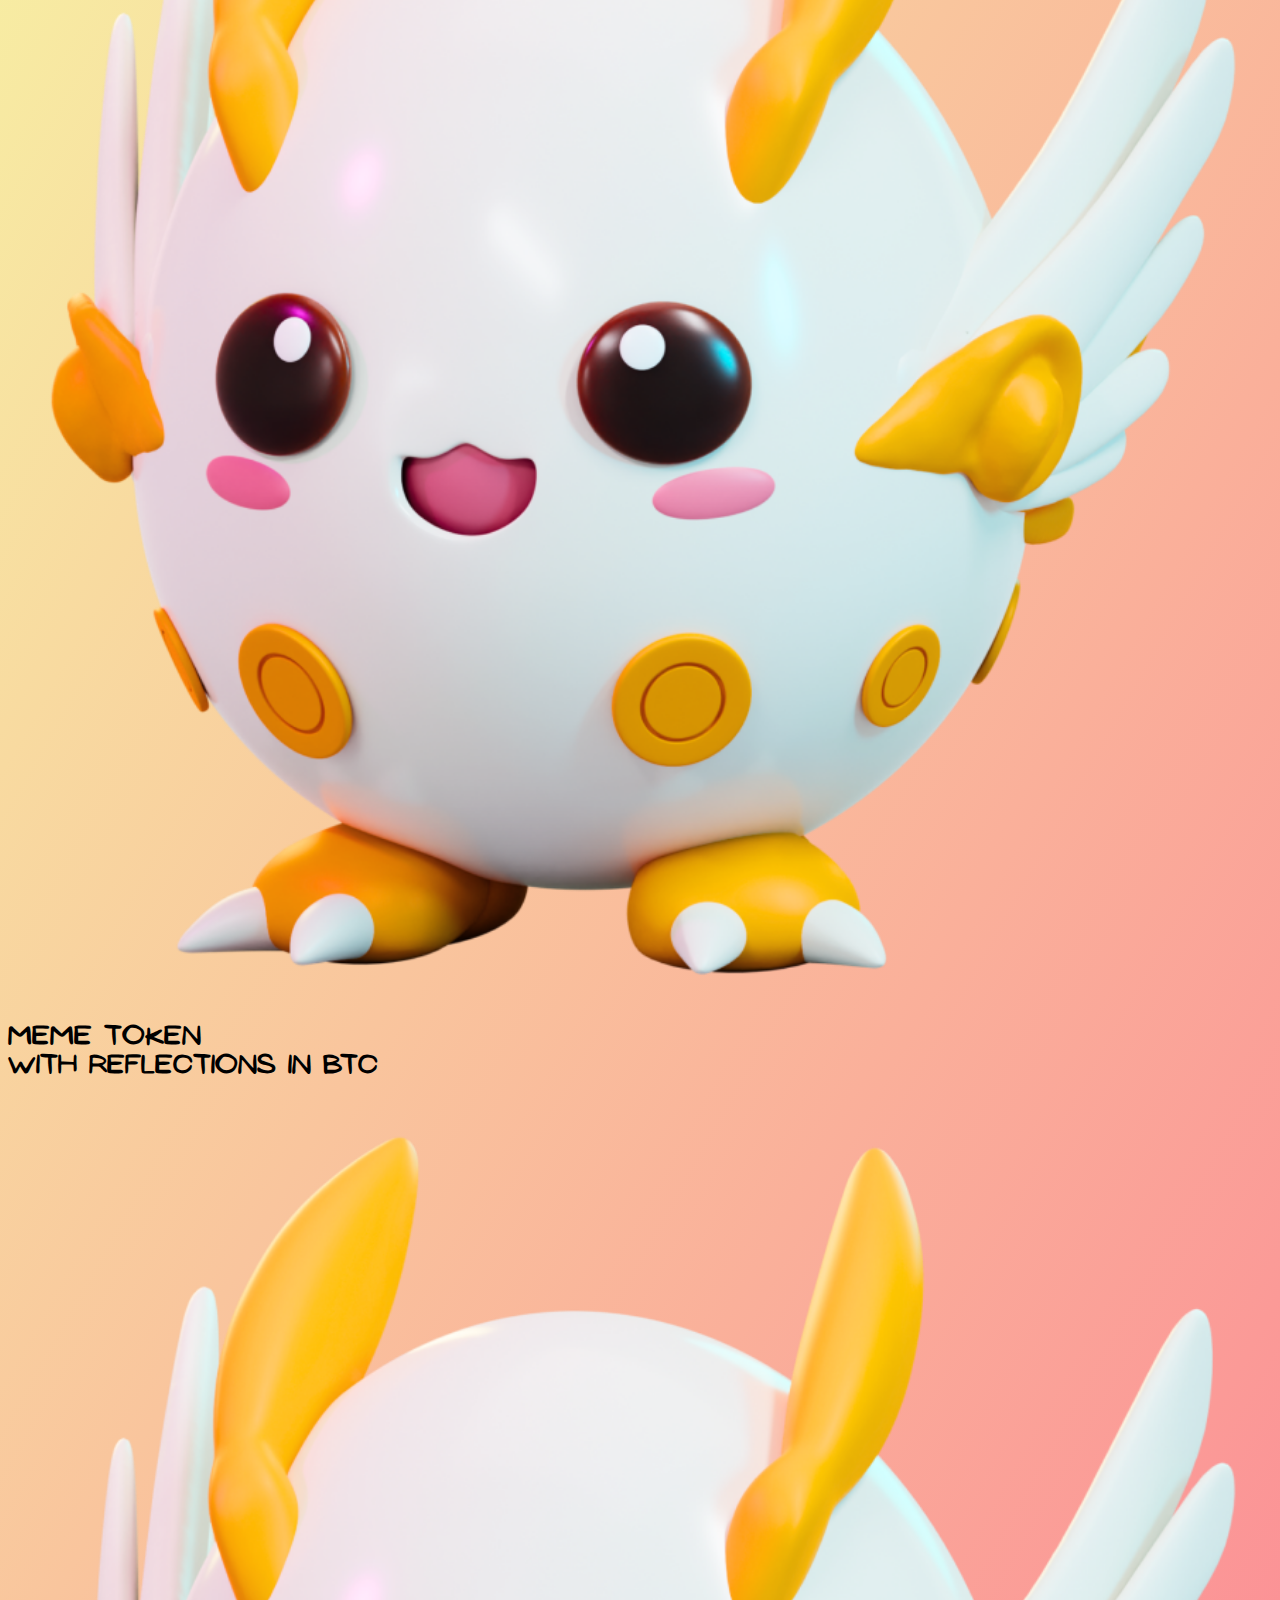
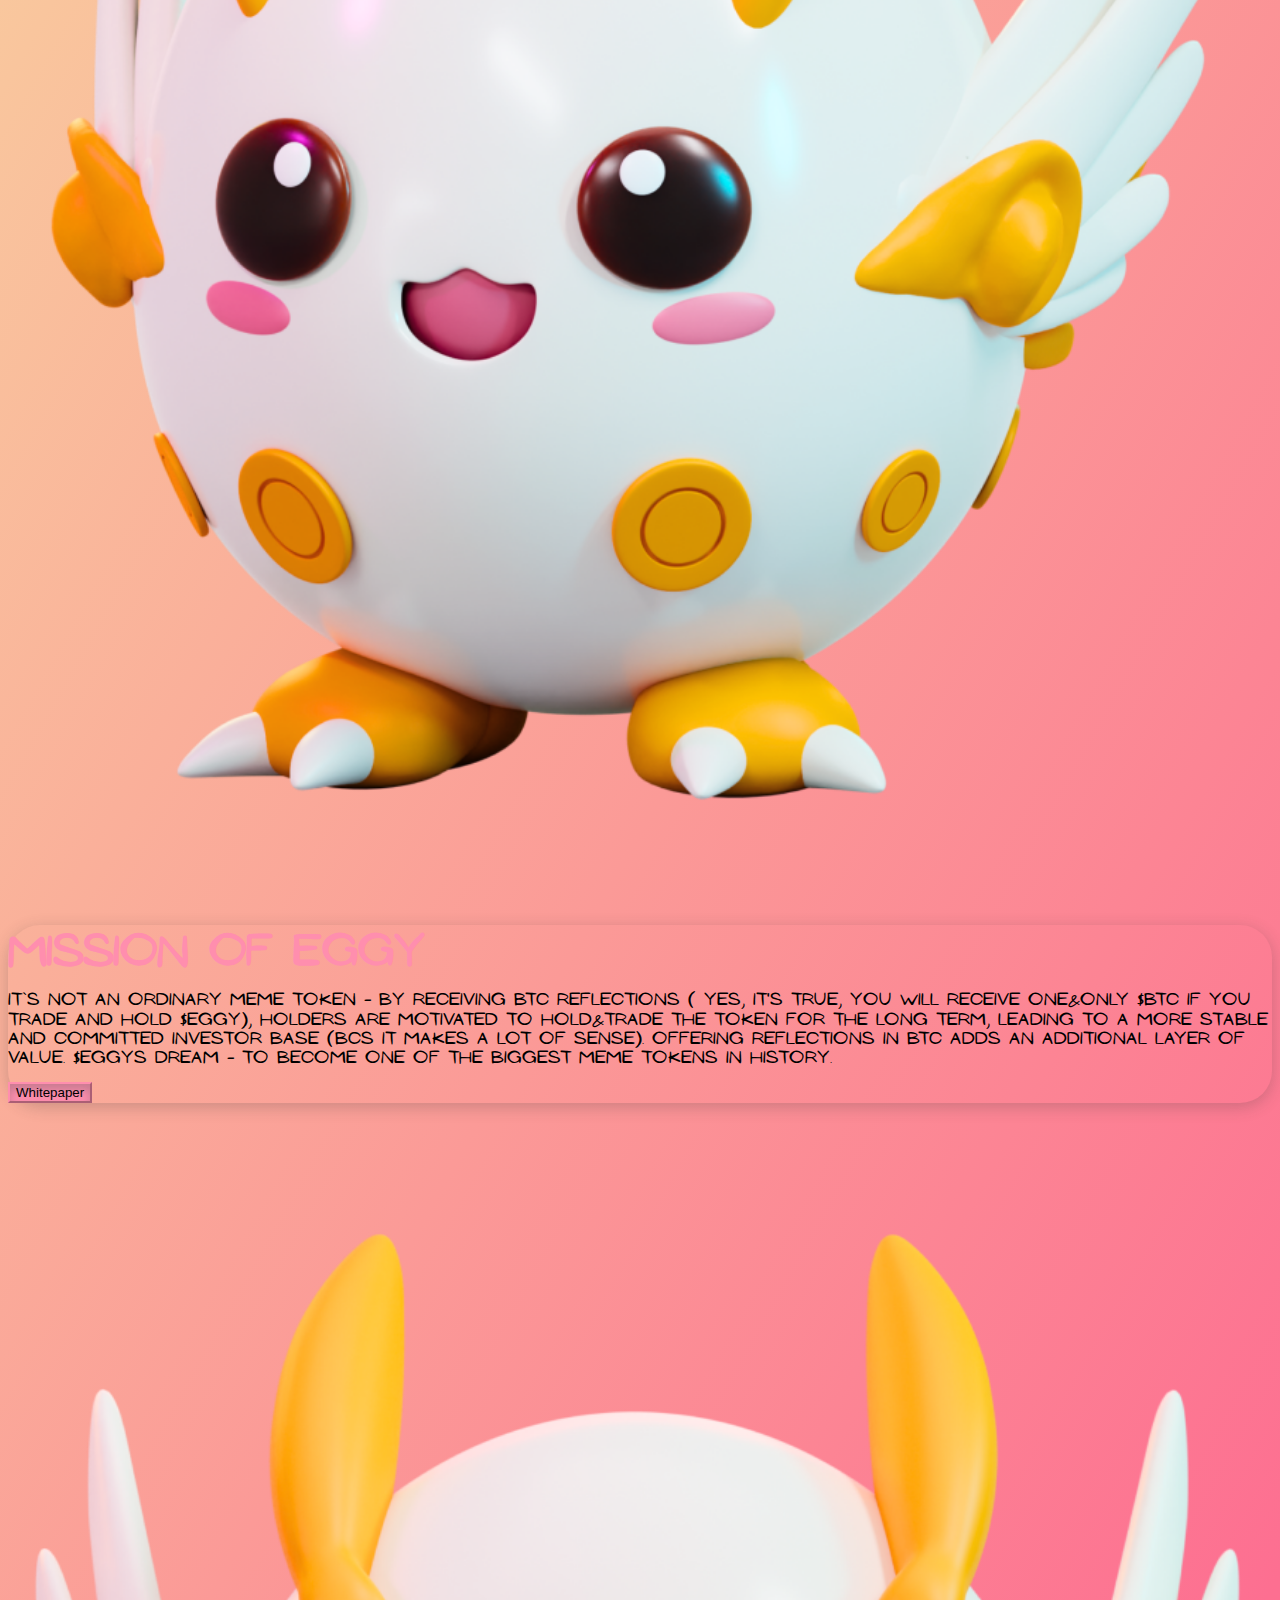
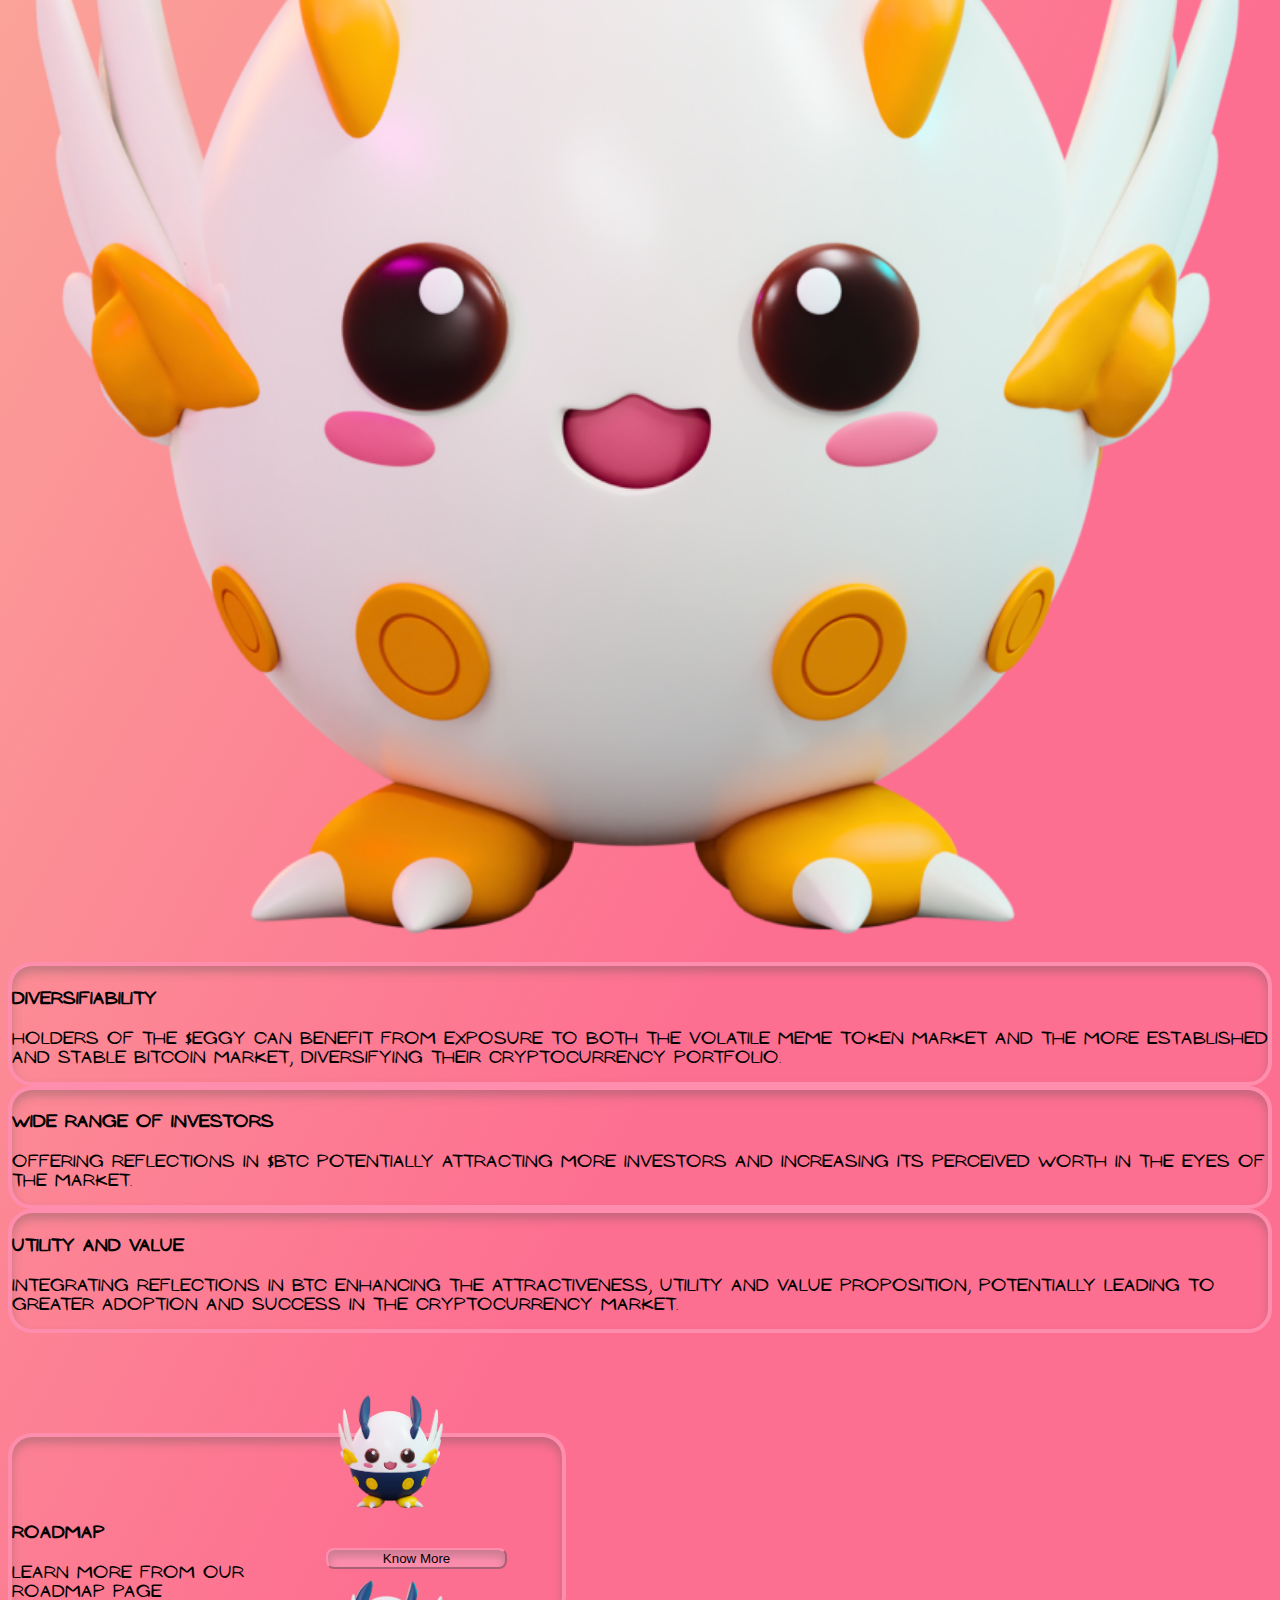
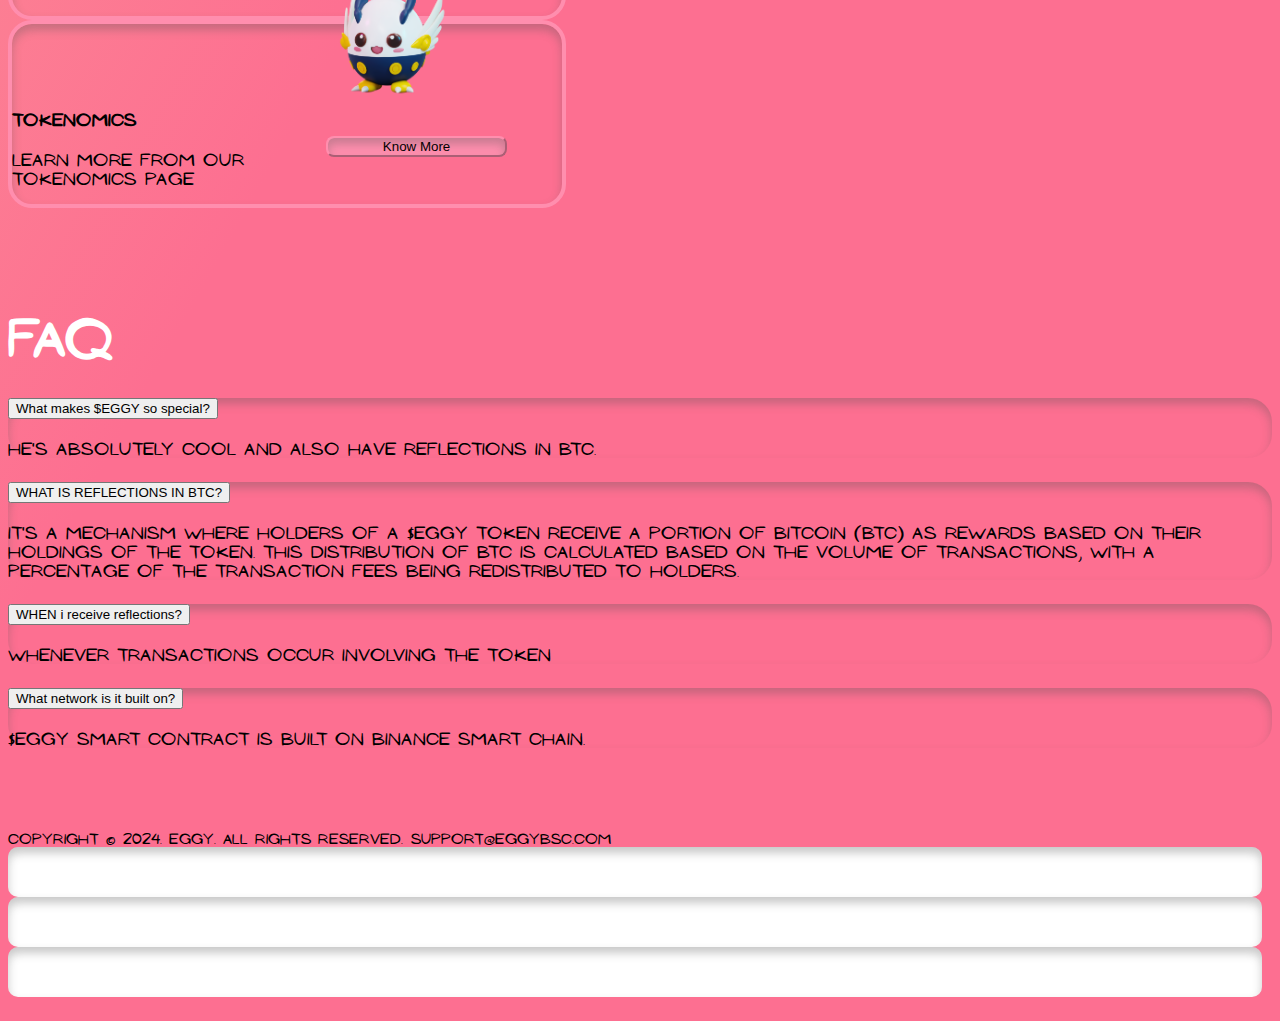
==== commit f84523bc: "updated" ====
--- a/index.html
+++ b/index.html
@@ -283,7 +283,7 @@
                     <div class="d-flex align-items-center mt-4 mt-md-0">
                         <a href="https://twitter.com/EGGY_BSC" target="_blank" class="nav-link "><i class="fa-brands fa-x-twitter"></i></a>
                         <a href="https://t.me/Eggy_BSC" target="_blank" class="nav-link "><i class="fa-brands fa-telegram"></i></a>
-                        <a href="https://discord.gg/SbaQJDQE" target="_blank" class="nav-link "><i class="fa-brands fa-discord"></i></a>
+                        <!-- <a href="https://discord.gg/SbaQJDQE" target="_blank" class="nav-link "><i class="fa-brands fa-discord"></i></a> -->
                         <a href="https://medium.com/@eggybsc" target="_blank" class="nav-link "><i class="fa-brands fa-medium"></i></a>
                     </div>
 
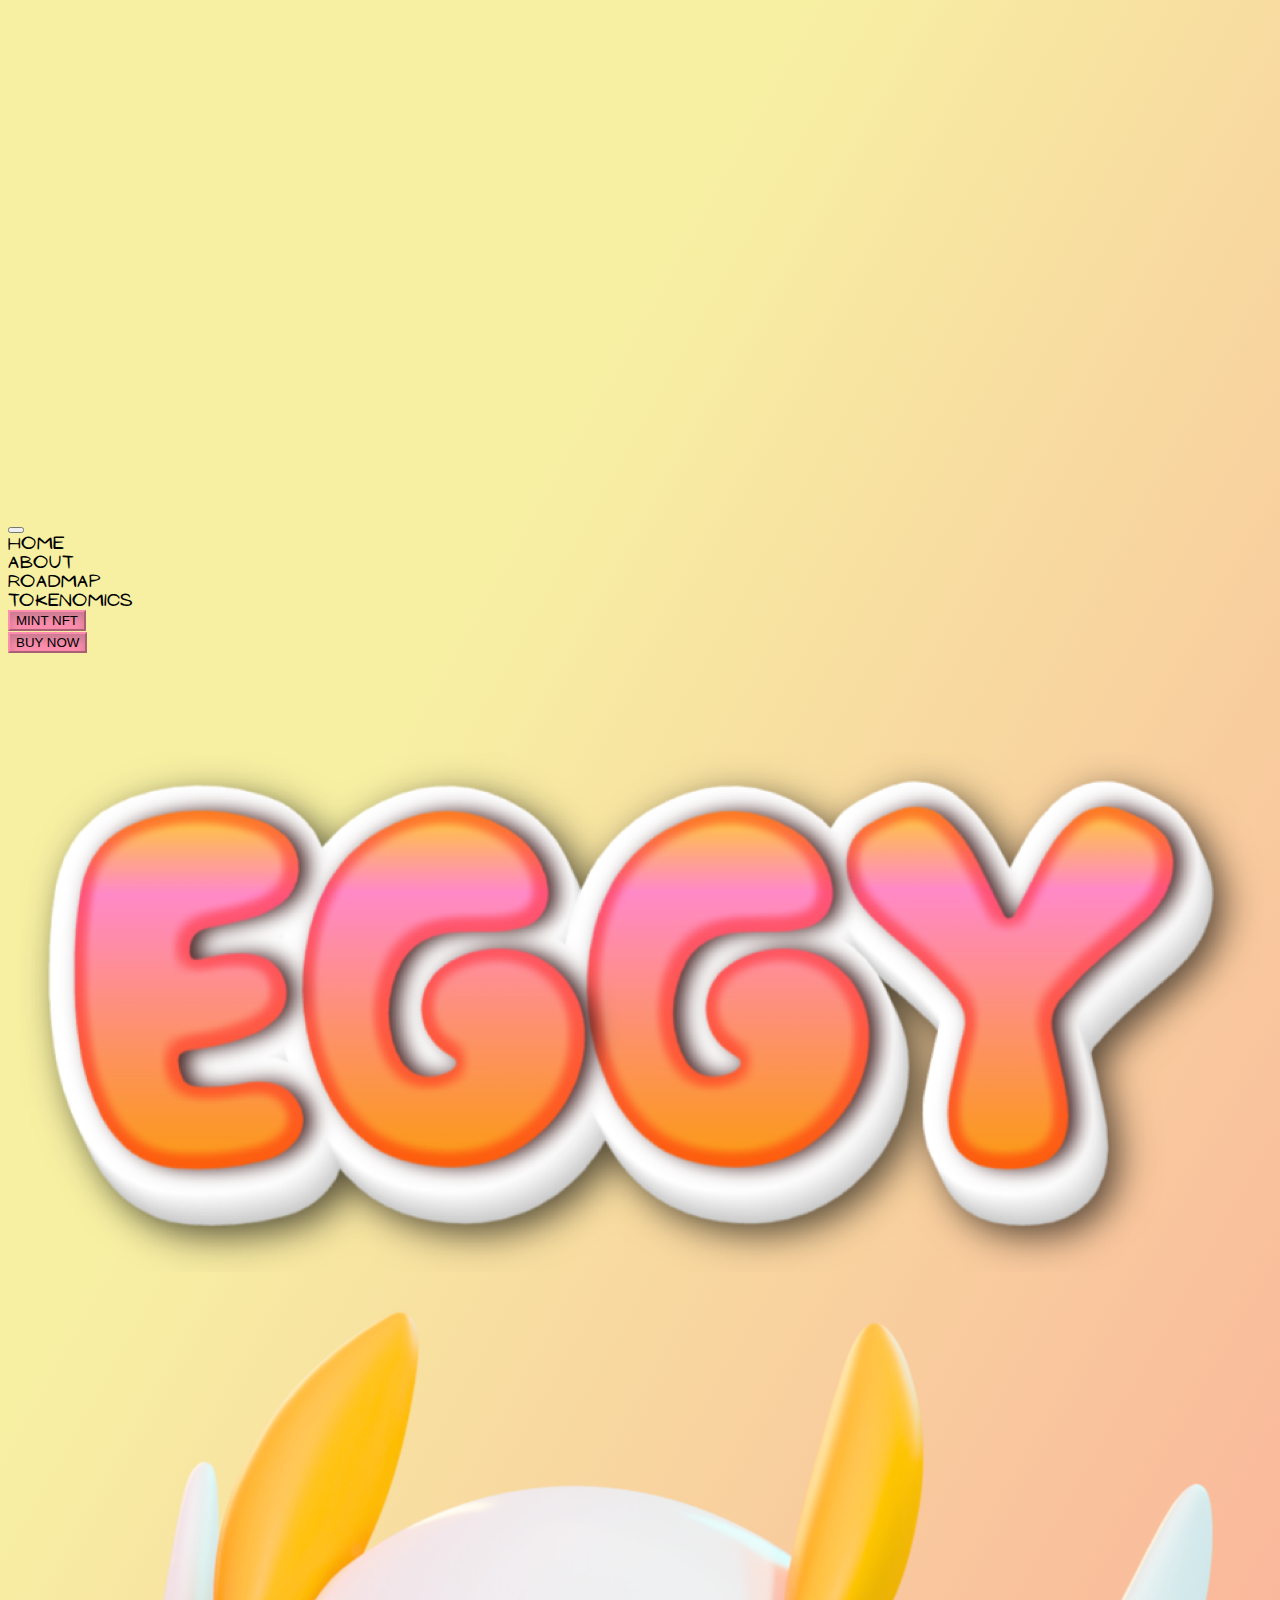
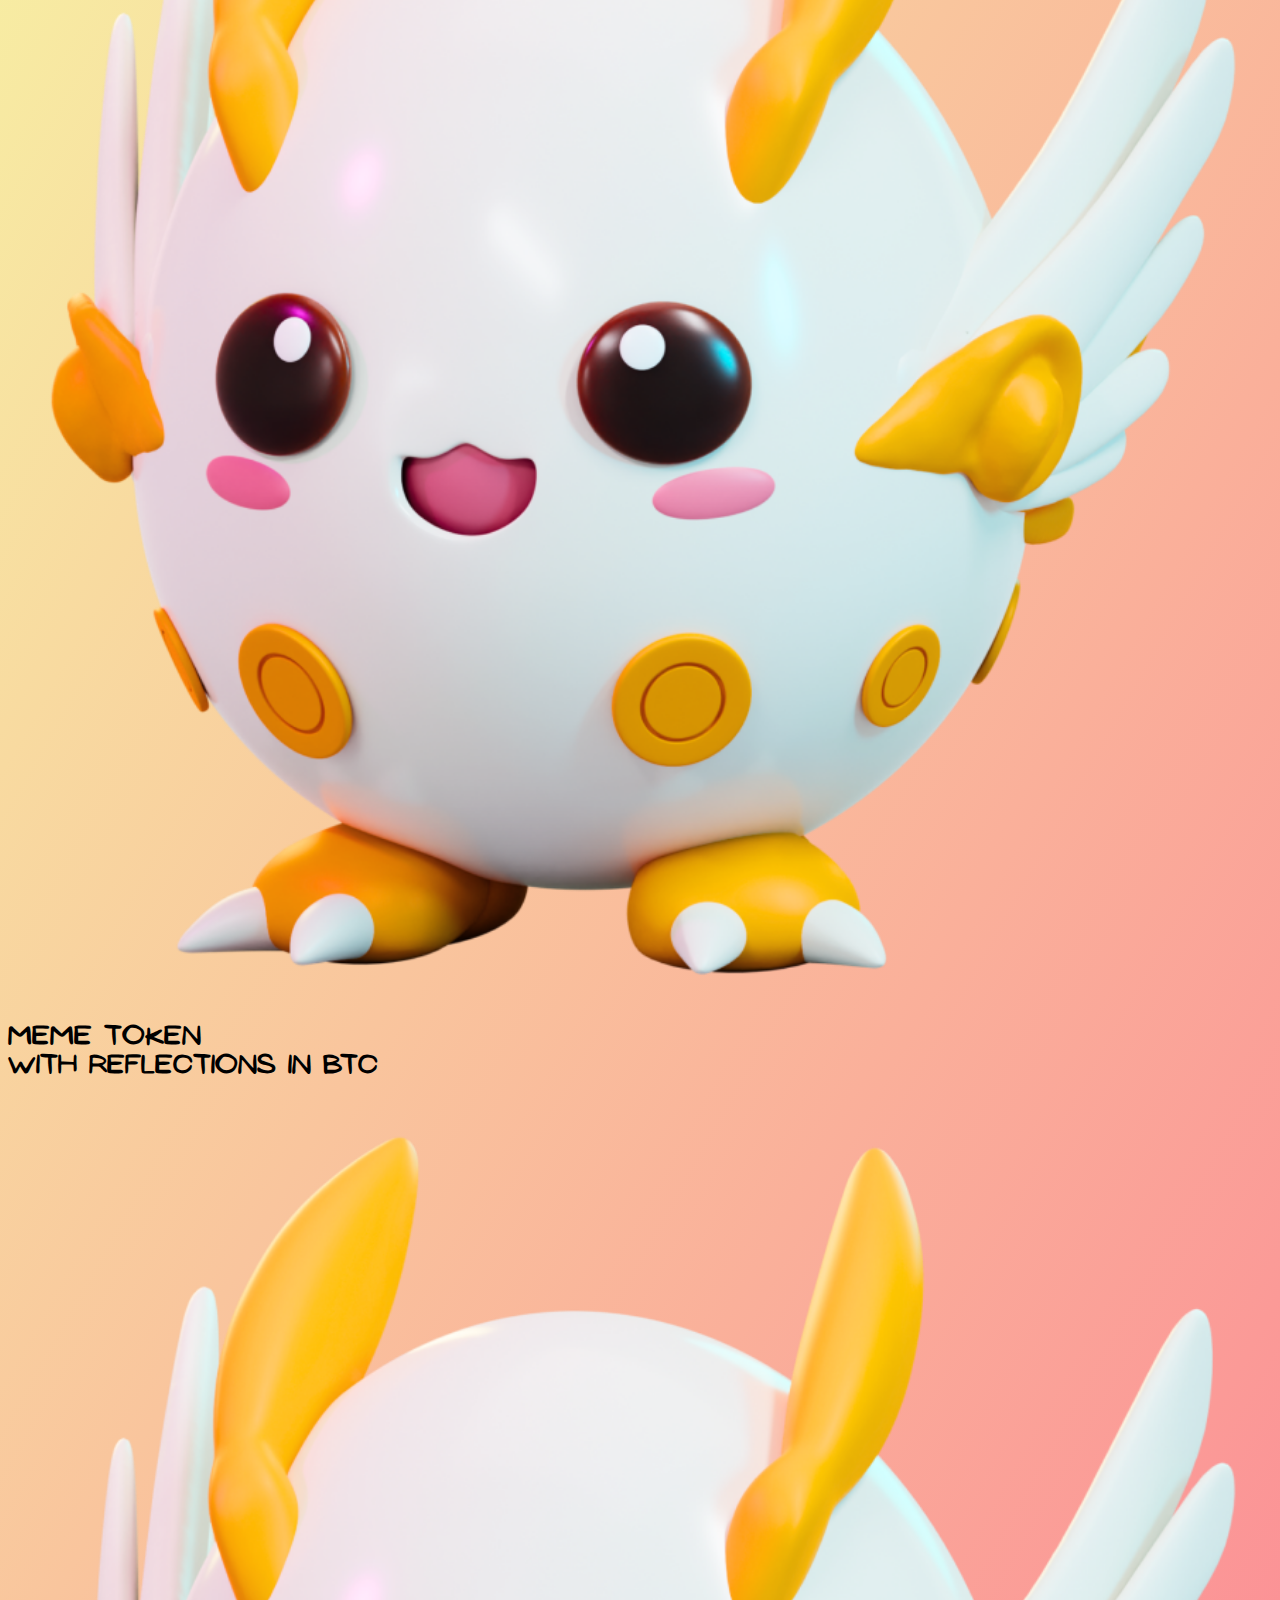
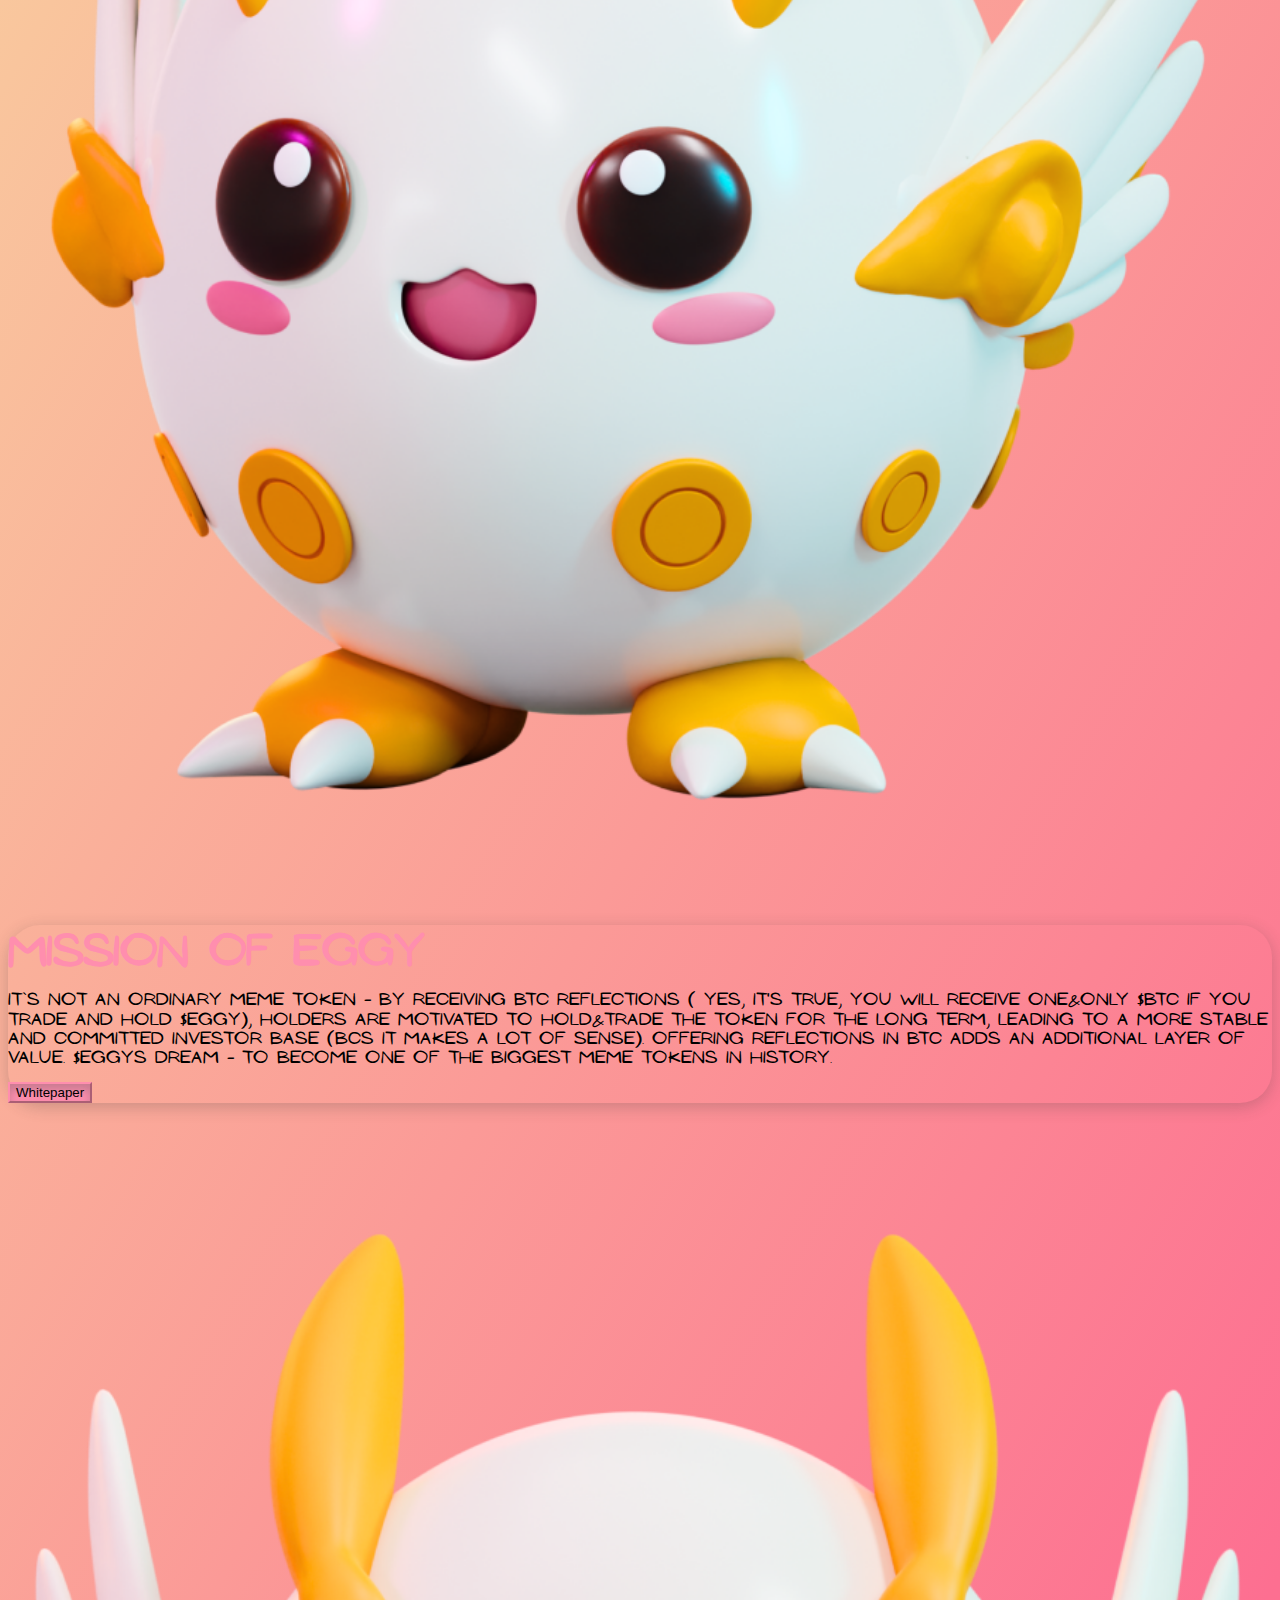
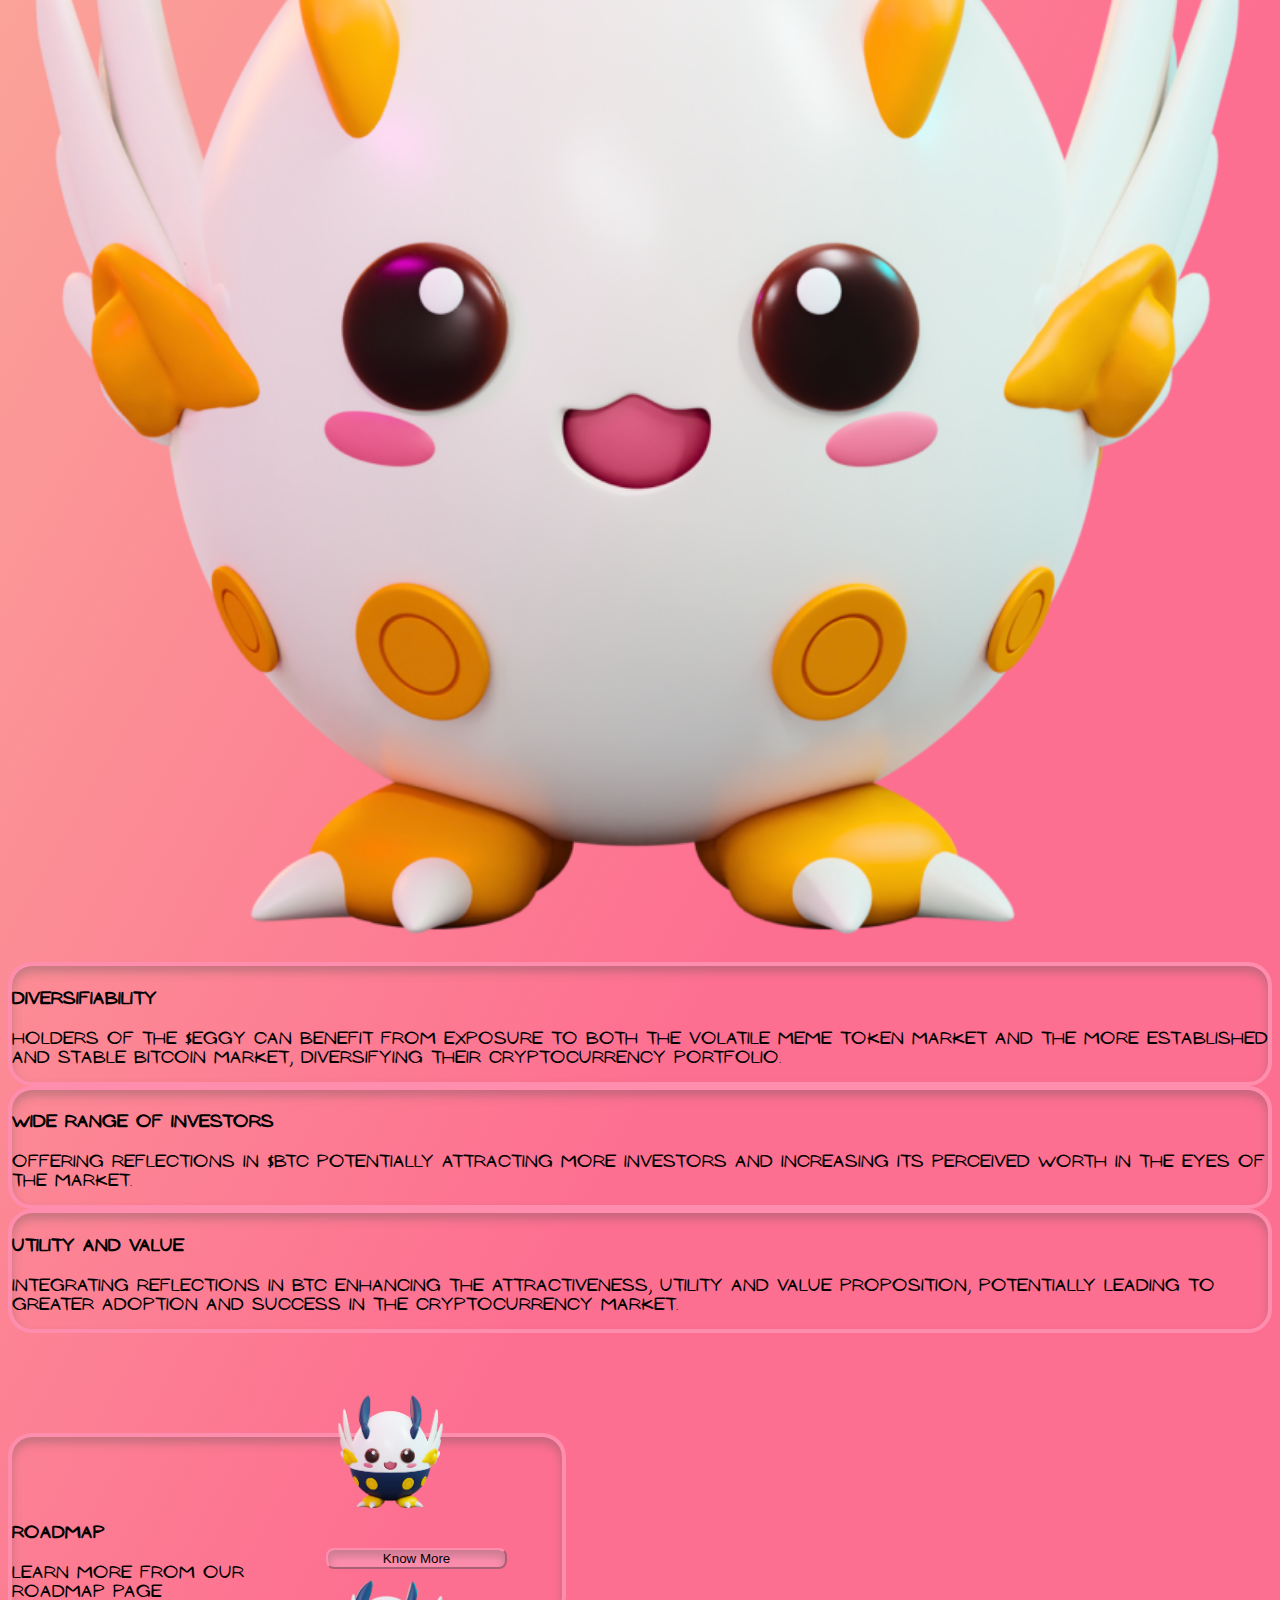
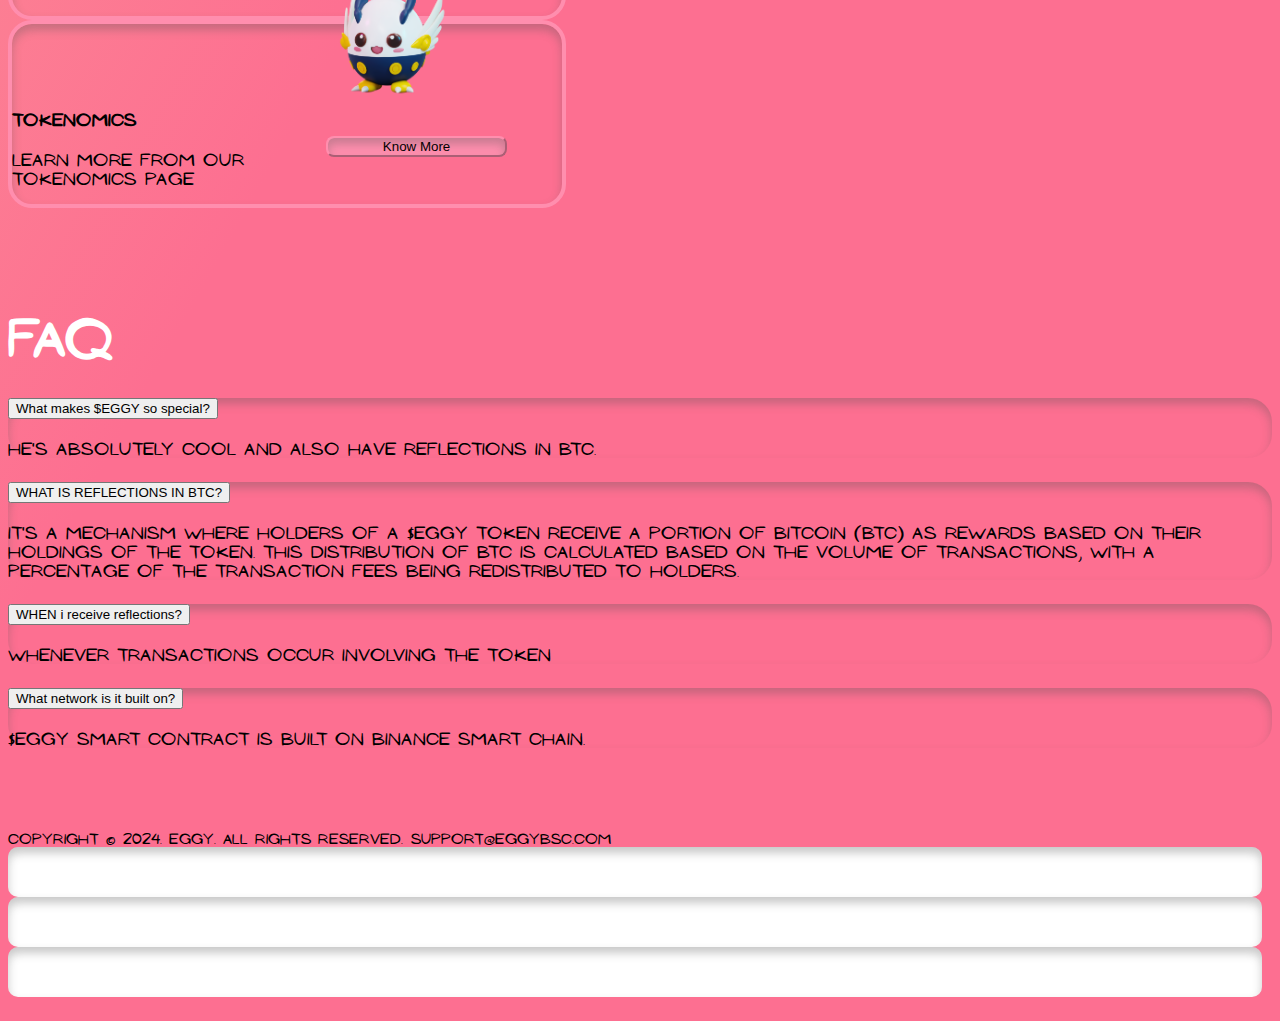
==== commit 7e0e244f: "updated" ====
--- a/index.html
+++ b/index.html
@@ -33,7 +33,7 @@
                       <a href="tokenomics.html" class="nav-link">Tokenomics</a>
                     </li>
                     <li class="nav-item mr-3">
-                      <a href="https://www.dextools.io/app/en/bnb/pair-explorer/0xb39916206f0999903061fef9170f6aa867007126?t=1710683886240"><button class="btn btn-primary">CHART</button></a>
+                      <a href="https://nft.eggybsc.com/"><button class="btn btn-primary">MINT NFT</button></a></li>
                     <li class="nav-item mr-3">
                       <a href="https://pancakeswap.finance/swap?outputCurrency=BNB&inputCurrency=0xe19c0ed160f27f3A1a004C4BD8971281Fa8d31ED"><button class="btn btn-primary">BUY NOW</button></a>
                     </li>
